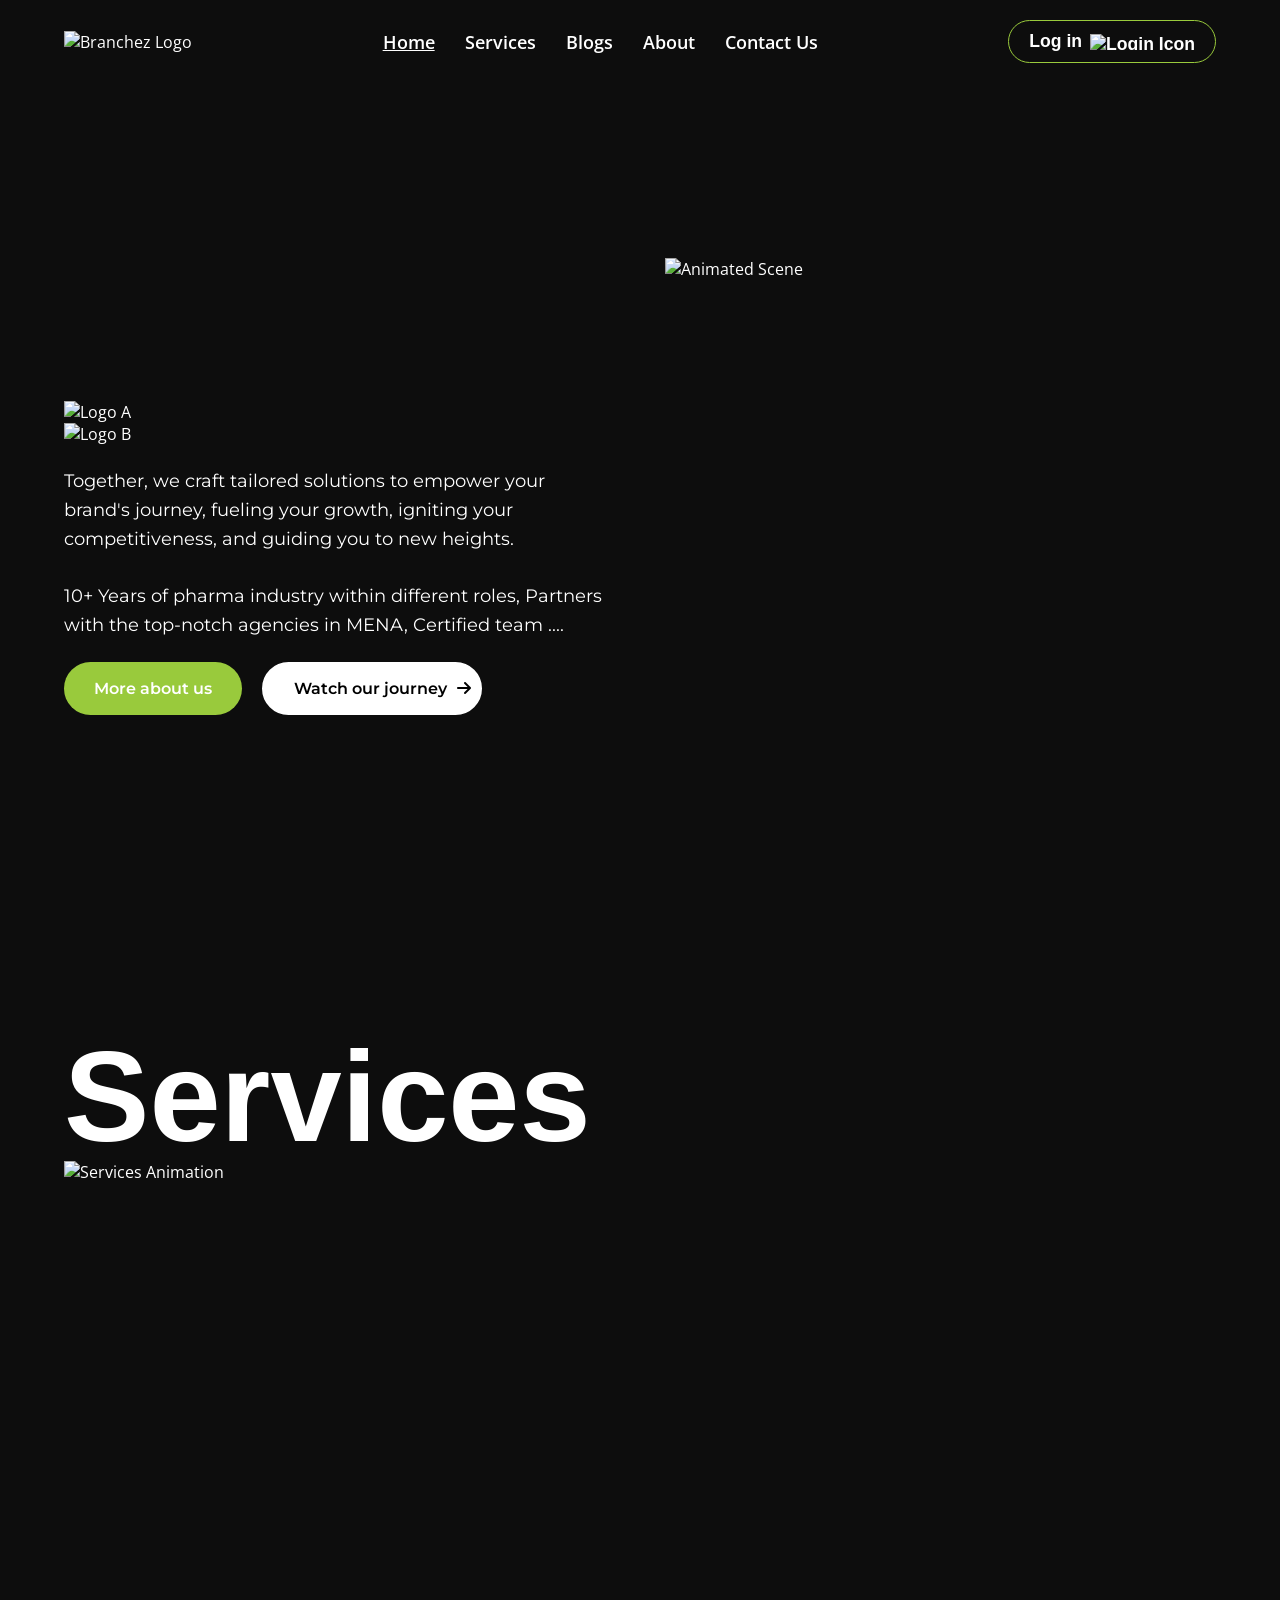
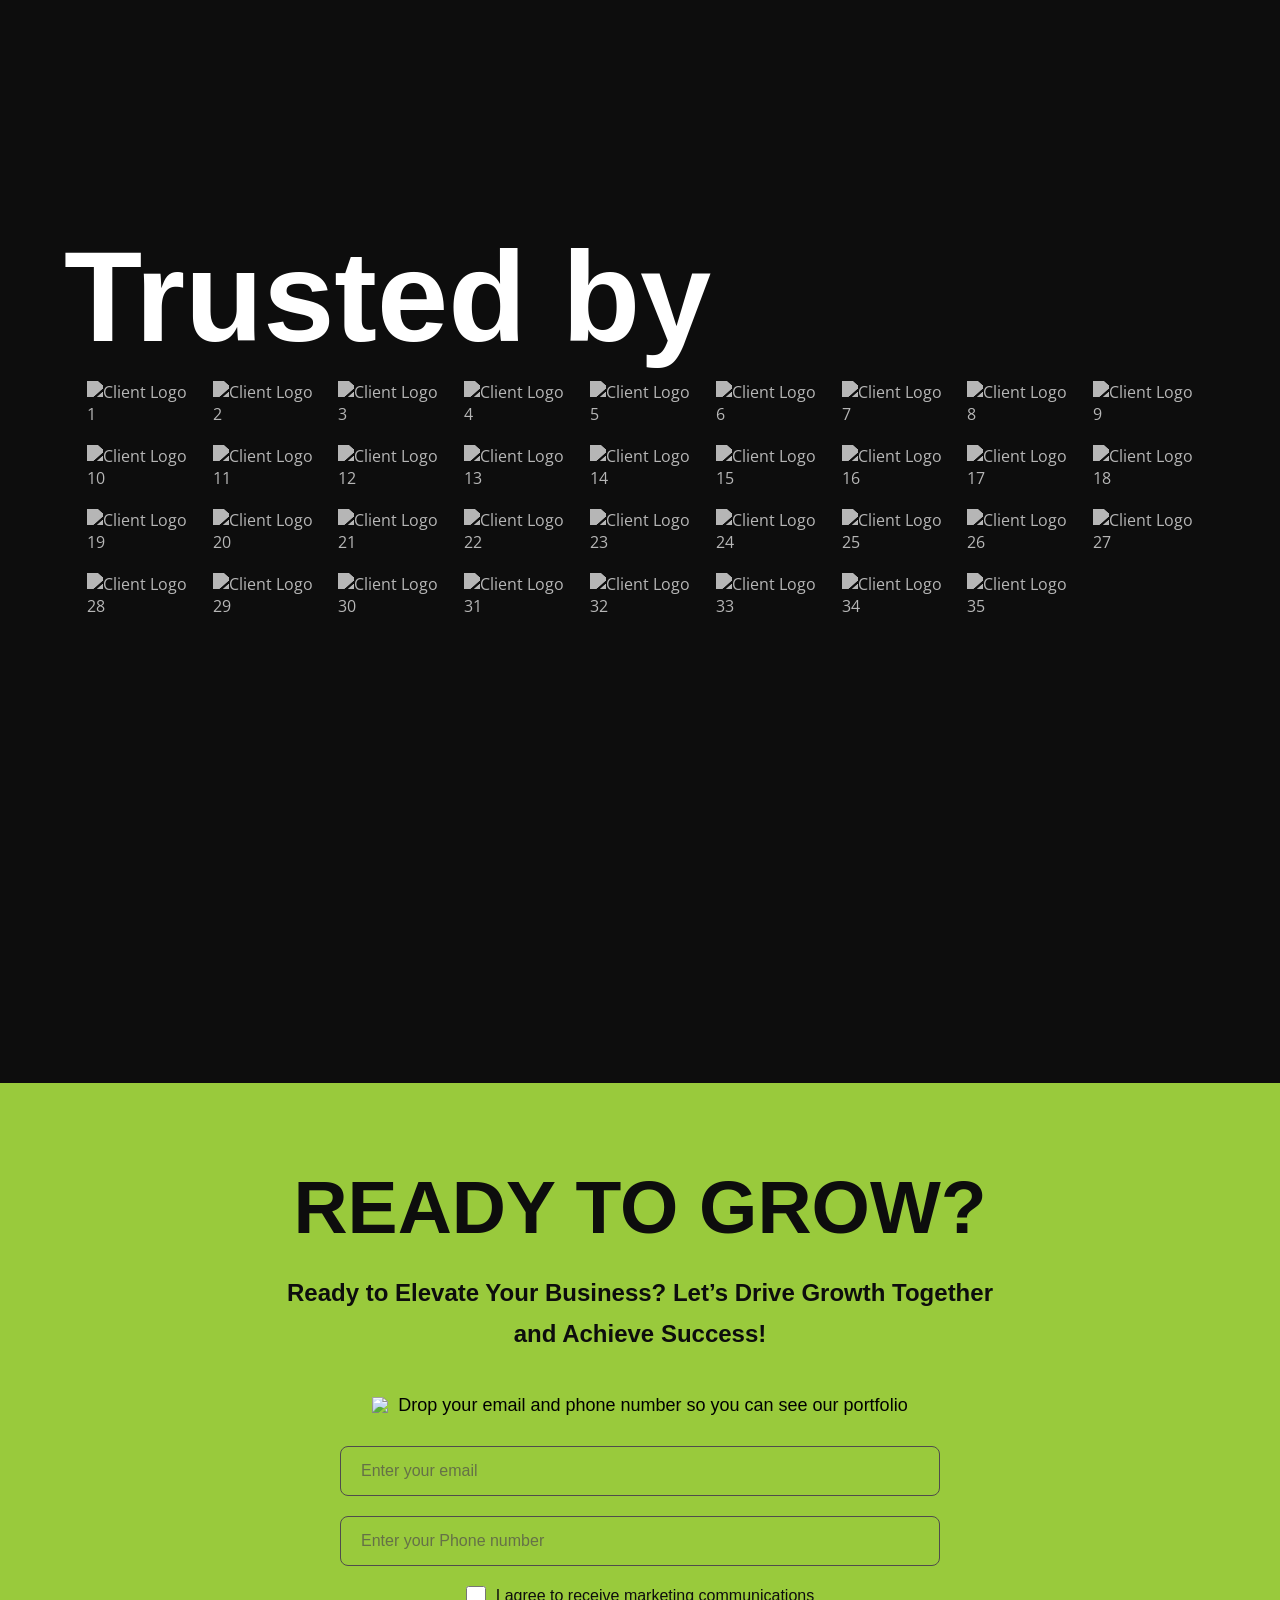
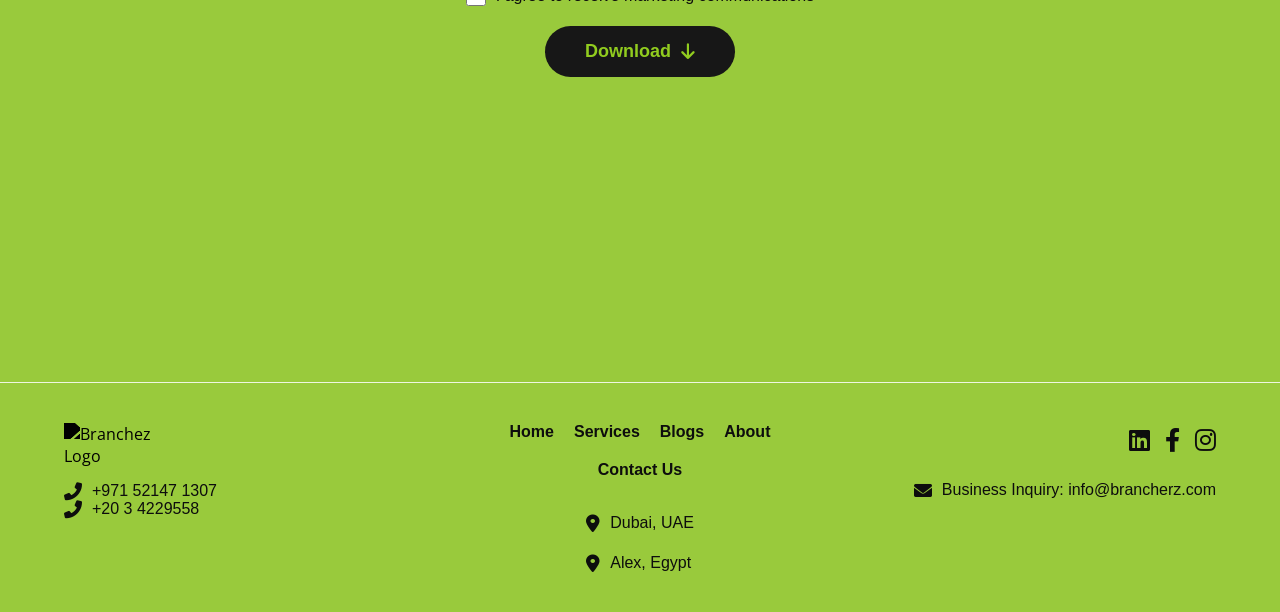
==== home.html @ c4da9792 "Add files via upload" ====
<!DOCTYPE html>
<html lang="en">
<head>
    <meta charset="UTF-8">
    <meta name="viewport" content="width=device-width, initial-scale=1.0">
    <title>Branchez Home</title>
    <link rel="stylesheet" href="style.css">
    <link href="https://fonts.googleapis.com/css2?family=Montserrat:wght@600&family=Open+Sans:wght@600&display=swap" rel="stylesheet">
    <link rel="stylesheet" href="https://cdnjs.cloudflare.com/ajax/libs/font-awesome/6.0.0-beta3/css/all.min.css">
</head>
<body>
    <div class="home-page-wrapper">
        <!-- Header Section -->
        <header class="header">
            <!-- Logo -->
            <div class="header-logo">
                <img src="LogoColoredwhite1.png" alt="Branchez Logo">
            </div>

            <!-- Mobile Login Icon -->
            <div class="mobile-login-icon" id="mobileLoginIcon">
                <img src="Frame.png" alt="mobileLoginIcon", style="border: 1px; border:1px solid #99CA3C; border-radius: 38px;">
            </div>

            <!-- Mobile Navigation Toggle -->
            <div class="mobile-nav-toggle" id="mobileNavToggle">
                <i class="fas fa-bars"></i>
            </div>

            <!-- Desktop Navigation and Login -->
            <nav class="navbar" id="myNavbar">
                <a href="home.html" class="nav-item active">Home</a>
                <a href="c:\Users\AL_YOUSSEF\Desktop\Hala 2\Services\services.html" class="nav-item">Services</a>
                <a href="c:\Users\AL_YOUSSEF\Desktop\Hala 2\Blogs\blogs.html" class="nav-item">Blogs</a>
                <a href="c:\Users\AL_YOUSSEF\Desktop\Hala 2\Team\about.html" class="nav-item">About</a>
                <a href="c:\Users\AL_YOUSSEF\Desktop\Hala 2\Team\contact.html" class="nav-item">Contact Us</a>
            </nav>

            <button class="login-button" id="loginButton">
                <span>Log in</span>
                <img src="Frame.png" alt="Login Icon" class="login-icon">
            </button>
        </header>

        <!-- Mobile Navigation Overlay -->
        <div class="mobile-nav-overlay" id="mobileNavOverlay">
            <div class="mobile-nav-header">
                <img src="Logo White 4.png" alt="Mobile Logo" class="mobile-nav-logo">
                <div class="closebtn" id="closeMobileNav">&times;</div>
            </div>
            <a href="home.html" class="mobile-nav-item active">Home</a>
            <a href="c:\Users\AL_YOUSSEF\Desktop\Hala 2\Services\services.html" class="mobile-nav-item">Services</a>
            <a href="c:\Users\AL_YOUSSEF\Desktop\Hala 2\Blogs\blogs.html" class="mobile-nav-item">Blogs</a>
            <a href="c:\Users\AL_YOUSSEF\Desktop\Hala 2\Team\about.html" class="mobile-nav-item">About</a>
            <a href="c:\Users\AL_YOUSSEF\Desktop\Hala 2\Team\contact.html" class="mobile-nav-item">Contact Us</a>
        </div>

        <!-- Main Content - 4 Divs -->
        <div class="content-section div-1" id="section1">
            <div class="left-div">
                 <!-- Two Logos -->
                 <div class="right-div-logos">
                    <img src="Asset 4@4x 1.png" alt="Logo A" class="right-div-logo">
                    <br>
                    <img src="Asset 9@4x 1.png" alt="Logo B" class="right-div-logo">
                </div>
               <br>
                <!-- Paragraph -->
                <p class="right-div-paragraph">
                    Together, we craft tailored solutions to empower your brand's journey, fueling
                    your growth, igniting your competitiveness, and guiding you to new heights.
                    <br><br>
                    10+ Years of pharma industry within different roles, Partners with the top-notch agencies in MENA,
                    Certified team ....
                </p>
<br>
                <!-- Two Buttons -->
                <div class="right-div-buttons">
                    <button class="btn-more-about-us" onclick="location.href='c:\\Users\\AL_YOUSSEF\\Desktop\\Hala 2\\Team\\about.html'">More about us</button>
                    <button class="btn-watch-journey" id="watchJourneyBtn">
                        <span>Watch our journey</span>
                        <i class="fas fa-arrow-right"></i>
                    </button>
                </div>
            </div>
            <div class="right-div">
               <!-- Animated photo changes on scroll -->
               <div id="animated-photo-container">
                <img id="animated-photo" src="Comp 100.gif" alt="Animated Scene">
            </div>
            </div>
        </div>

        <div class="content-section div-2" id="section2">
            <h1 class="section-title services-title">Services</h1>
            <!-- Container for new animated photos (1 to 14) -->
            <div class="services-scroll-animation-container">
                <img id="services-animated-photo" src="1.png" alt="Services Animation">
            </div>
        </div>

        <div class="content-section div-3" id="section3">
            <h1 class="section-title trusted-by-title">Trusted by</h1>
            <!-- Container for 35 logos -->
            <div class="logos-grid" id="trustedByLogos">
                <!-- Logos will be dynamically generated or hardcoded here -->
                <!-- For demonstration, I'll add all 35 placeholders. Replace with your actual logo paths. -->
                <img src="LOGO white.psd-1.png" alt="Client Logo 1">
                <img src="Group.png" alt="Client Logo 2">
                <img src="Group (1).png" alt="Client Logo 3">
                <img src="Group (2).png" alt="Client Logo 4">
                <img src="Group (3).png" alt="Client Logo 5">
                <img src="Group (4).png" alt="Client Logo 6">
                <img src="Group (5).png" alt="Client Logo 7">
                <img src="Group (6).png" alt="Client Logo 8">
                <img src="Group (7).png" alt="Client Logo 9">
                <img src="Group (8).png" alt="Client Logo 10">
                <img src="Group (9).png" alt="Client Logo 11">
                <img src="Group (10).png" alt="Client Logo 12">
                <img src="Group (11).png" alt="Client Logo 13">
                <img src="Group (12).png" alt="Client Logo 14">
                <img src="Group (13).png" alt="Client Logo 15">
                <img src="Group (14).png" alt="Client Logo 16">
                <img src="Group (15).png" alt="Client Logo 17">
                <img src="Group (16).png" alt="Client Logo 18">
                <img src="Vector.png" alt="Client Logo 19">
                <img src="Group (17).png" alt="Client Logo 20">
                <img src="Group (18).png" alt="Client Logo 21">
                <img src="Group (19).png" alt="Client Logo 22">
                <img src="Group (20).png" alt="Client Logo 23">
                <img src="Group (21).png" alt="Client Logo 24">
                <img src="Clip path group.png" alt="Client Logo 25">
                <img src="Group (22).png" alt="Client Logo 26">
                <img src="Group (23).png" alt="Client Logo 27">
                <img src="Vector (1).png" alt="Client Logo 28">
                <img src="Group (24).png" alt="Client Logo 29">
                <img src="Asset logos@4x 1.png" alt="Client Logo 30">
                <img src="Group (25).png" alt="Client Logo 31">
                <img src="Group (26).png" alt="Client Logo 32">
                <img src="Group (27).png" alt="Client Logo 33">
                <img src="Group (28).png" alt="Client Logo 34">
                <img src="Group (29).png" alt="Client Logo 35">
            </div>
        </div>

       <!-- Fourth Div: Ready to Grow Section -->
        <div class="content-section div-4" id="section4">
            <h1 class="section-title ready-to-grow-title">READY TO GROW?</h1>
            <p class="ready-to-grow-subtitle">Ready to Elevate Your Business? Let’s Drive Growth Together and Achieve Success!</p>

            <div class="email-phone-prompt">
                
                    <img src="Frame (1).png">
               
                <p class="prompt-text">Drop your email and phone number so you can see our portfolio</p>
            </div>

            <form id="portfolioForm" class="portfolio-form">
                <input type="email" id="emailInput" placeholder="Enter your email" class="form-input">
                <input type="tel" id="phoneInput" placeholder="Enter your Phone number" class="form-input">
                <div class="agreement-checkbox">
                    <input type="checkbox" id="agreeCheckbox">
                    <label for="agreeCheckbox">I agree to receive marketing communications</label>
                </div>

                <button type="button" id="downloadPortfolioBtn" class="download-button">
                    Download <i class="fas fa-arrow-down"></i>
                </button>
            </form>
        </div>

        <!-- Video Player Modal -->
        <div id="videoModal" class="video-modal">
            <div class="video-modal-content">
                <span class="close-video-btn" id="closeVideoBtn">&times;</span>
                <video id="journeyVideo" controls>
                    <!-- Source for Mobile (vertical video) - Placed first for prioritization on smaller screens -->
                    <source src="brancherz grow 2 vertical .mp4" type="video/mp4" media="(max-width: 768px)">
                    <!-- Source for Desktop/Laptop (horizontal video) -->
                    <source src="brancherz Grow (1).mp4" type="video/mp4" media="(min-width: 769px)">
                    Your browser does not support the video tag.
                </video>
            </div>
        </div>

            <!-- Footer Section -->
        <footer class="footer">
            <div class="footer-column footer-left">
                <img src="LogoColoredwhite1.png" alt="Branchez Logo" class="footer-logo">
                <div class="contact-info">
                    <p><i class="fas fa-phone-alt"></i> +971 52147 1307</p>
                    <p><i class="fas fa-phone-alt"></i> +20 3 4229558</p>
                </div>
            </div>

            <div class="footer-column footer-center">
                <nav class="footer-nav">
                    <a href="home.html">Home</a>
                    <a href="c:\Users\AL_YOUSSEF\Desktop\Hala 2\Services\services.html">Services</a>
                    <a href="c:\Users\AL_YOUSSEF\Desktop\Hala 2\Blogs\blogs.html">Blogs</a>
                    <a href="c:\Users\AL_YOUSSEF\Desktop\Hala 2\Team\about.html">About</a>
                    <a href="c:\Users\AL_YOUSSEF\Desktop\Hala 2\Team\contact.html">Contact Us</a>
                </nav>
                <div class="location-info">
                    <p><i class="fas fa-map-marker-alt"></i> Dubai, UAE</p>
                    <br>
                    <p><i class="fas fa-map-marker-alt"></i> Alex, Egypt</p>
                </div>
            </div>

            <div class="footer-column footer-right">
                <div class="social-media-icons">
                    <a href="https://www.linkedin.com/company/brancherz" aria-label="LinkedIn"><i class="fab fa-linkedin"></i></a>
                    <a href="https://www.facebook.com/brancherz?wtsid=rdr_0cvLTIiGeukK4GONN&from_intent_redirect=1" aria-label="Facebook"><i class="fab fa-facebook-f"></i></a>
                    <a href="#" aria-label="Instagram"><i class="fab fa-instagram"></i></a>
                </div>
                <div class="email-info">
                    <p><i class="fas fa-envelope"></i> Business Inquiry: info@brancherz.com</p>
                </div>
            </div>
        </footer>
    </div>

    <script src="script.js"></script>
</body>
</html>
---- style.css ----
/* ========== GENERAL STYLES ========== */
* {
    margin: 0;
    padding: 0;
    box-sizing: border-box;
}

body {
    font-family: 'Open Sans', sans-serif;
    overflow-x: hidden;
    color: #FFFFFF;
    background-color: #0D0D0D;
}

/* ========== LAYOUT PAGE STYLES ========== */
.layout-page {
    display: flex;
    justify-content: center;
    align-items: center;
    min-height: 100vh;
    text-align: center;
    cursor: pointer;
    flex-direction: column;
    background-color: black;
    /* Ensure no horizontal overflow */
    overflow: hidden;
}

.layout-container {
    display: flex;
    flex-direction: column;
    justify-content: center;
    align-items: center;
    width: 100%;
    height: 100vh; /* Take full viewport height */
    position: relative;
    overflow: hidden; /* Hide any overflow from the video */
}

.layout-animation-video {
    width: 100%; /* Make video fill its container width */
    height: 100%; /* Make video fill its container height */
    object-fit: contain; /* Ensures the entire video is visible, letterboxing if aspect ratios differ */
    display: none; /* Hidden by default, shown by JS */
    margin: auto; /* Center the video */
    /* Ensure video scales down on smaller screens */
    max-width: 100vw;
    max-height: 100vh;
}

/* No specific text in the HTML, but keeping this for potential future use */
.layout-container p {
    font-size: 1.2em;
    margin-top: 20px;
    color: #FFFFFF; /* Ensure text is visible on dark background */
}

/* Responsive adjustments for video - object-fit: contain handles most of it,
   but ensuring no fixed dimensions or overflows */
@media (max-width: 768px) {
    .layout-animation-video {
        /* On smaller screens, prioritize fitting within the viewport */
        width: 100%;
        height: 100%;
    }
}

@media (max-width: 480px) {
    .layout-animation-video {
        /* Further ensure fit on very small screens */
        width: 100%;
        height: 100%;
    }
}


/* ========== HOME PAGE STYLES ========== */
.home-page-wrapper {
    min-height: 100vh;
    display: flex;
    flex-direction: column;
}

/* Header Styles */
.header {
    display: flex;
    justify-content: space-between;
    align-items: center;
    padding: 20px 5%;
    background-color: transparent;
    position: relative;
    width: 100%;
    z-index: 1000;
    transition: background-color 0.3s;
}

.header.scrolled {
    background-color: rgba(13, 13, 13, 0.9);
}

.header-logo img {
    max-width: 150px;
    height: auto;
}

/* Navigation Styles */
.navbar {
    display: flex;
    gap: 30px;
    flex-grow: 1;
    justify-content: center;
}

.navbar .nav-item {
    color: #FFFFFF;
    text-decoration: none;
    font-size: 1.1em;
    font-weight: 600;
    transition: all 0.3s ease;
    padding: 5px 0;
}

.navbar .nav-item.active {
    text-decoration: underline;
}

.navbar .nav-item:hover:not(.active) {
    color: #99CA3C;
    text-decoration: underline;
}

.navbar .nav-item.active:hover {
    transform: scale(0.9);
}

/* Mobile Navigation Elements */
.mobile-nav-toggle, .mobile-login-icon {
    display: none;
    font-size: 24px;
    color: white;
    cursor: pointer;
}

/* Login Button */
.login-button {
    background-color: #0D0D0D;
    border: 1px solid #99CA3C;
    color: white;
    padding: 10px 20px;
    border-radius: 25px;
    display: flex;
    align-items: center;
    gap: 8px;
    cursor: pointer;
    transition: all 0.3s ease;
    font-size: 1.1em;
    font-weight: 600;
}

.login-button .login-icon {
    height: 16px;
    transition: opacity 0.3s ease;
}

.login-button:hover {
    background-color: white;
    color: #99CA3C;
}

.login-button:hover .login-icon {
    opacity: 0;
}

.login-button:hover::after {
    content: "→";
    font-size: 18px;
}

/* Mobile Navigation Overlay */
.mobile-nav-overlay {
    height: 100%;
    width: 0;
    position: fixed;
    z-index: 2000;
    top: 0;
    left: 0;
    background-color: rgba(13, 13, 13, 0.95);
    overflow-x: hidden;
    transition: 0.5s;
    display: flex;
    flex-direction: column;
    padding-top: 20px;
}

.mobile-nav-header {
    display: flex;
    justify-content: space-between;
    align-items: center;
    padding: 20px;
    width: 100%;
}

.mobile-nav-logo {
    max-width: 120px;
    height: auto;
}

.closebtn {
    color: white;
    font-size: 40px;
    cursor: pointer;
}

.mobile-nav-item{
    padding: 15px 20px;
    text-decoration: none;
    font-size: 18px;
    color: white;
    display: block;
    transition: 0.3s;
    
}

.mobile-nav-item:hover {
    color: #99CA3C;
}

/* Content Sections */
.content-section {
    min-height: 100vh;
    padding: 100px 5% 50px;
    display: flex;
    align-items: center;
    box-sizing: border-box;
}

.div-1, .div-2, .div-3 {
    background-color: #0D0D0D;
}

.div-4 {
    background-color: #99CA3C;
    color: #0D0D0D; /* Text color for the green section */
    flex-direction: column; /* Stack content vertically */
    justify-content: flex-start; /* Align content to the top */
    align-items: center; /* Center content horizontally */
    padding-top: 80px; /* Add padding from the top */
        /* Added for the line break */
    border-bottom: 1.5px solid #FFFFFFD6; /* Dark line at the bottom of div-4 */
    padding-bottom: 80px; /* Add padding to separate content from the line */
}

/* First Section Layout */
.div-1 {
    display: flex;
    gap: 50px;
}

.left-div, .right-div {
    flex: 1;
}

/* Animated Photo Container */
#animated-photo-container {
    width: 100%;
    height: 600px;
    overflow: hidden;
    position: relative;
}

#animated-photo {
    width: 100%;
    height: 100%;
    object-fit: contain;
    position: absolute;
    top: 0;
    left: 0;
}

.right-div {
    display: flex;
    flex-direction: column;
    align-items: flex-start; /* Align content to the left */
    gap: 20px;
}

.right-div-logo {
    max-width: 80%; /* Make logos responsive */
    height: auto;
}

.right-div-paragraph {
    font-family: 'Montserrat', sans-serif;
    font-size: 18px;
    line-height: 1.6;
    max-width: 600px;
}

.right-div-buttons {
    display: flex;
    gap: 20px;
}

/* Button Styles */
.btn-more-about-us {
    background-color: #99CA3C;
    color: white;
    border: none;
    padding: 15px 30px;
    border-radius: 30px;
    font-family: 'Montserrat', sans-serif;
    font-weight: 600;
    font-size: 16px;
    cursor: pointer;
    transition: all 0.3s ease;
}

.btn-more-about-us:hover {
    background-color: white;
    color: black;
}

.btn-watch-journey {
    background-color: white;
    color: black;
    border: 2px solid white;
    padding: 15px 30px;
    border-radius: 30px;
    font-family: 'Montserrat', sans-serif;
    font-weight: 600;
    font-size: 16px;
    cursor: pointer;
    display: flex;
    align-items: center;
    gap: 10px;
    transition: all 0.3s ease;
    width: 220px;
    position: relative;
    overflow: hidden;
    white-space: nowrap ;
}

.btn-watch-journey:hover {
    background-color: #0D0D0D;
    color: #99CA3C;
    border-color: white;
    width: 250px;
}

.btn-watch-journey i {
    transition: transform 0.3s ease;
}

.btn-watch-journey:hover i {
    transform: translateX(35px);
}


/* Second Section (Div-2) */
.div-2 {
    flex-direction: column; /* Stack h1 and animation vertically */
    justify-content: flex-start; /* Align content to the top */
    align-items: flex-start; /* Changed to flex-start for left alignment */
    padding-top: 50px; /* Add padding from the top */
}

.section-title {
    font-family: 'Changa', sans-serif;
    font-weight: 700;
    font-size: 10vw; /* Adjusted font size as per your latest provided code */
    line-height: 100%; /* leading-trim: NONE; effectively 100% line-height */
    letter-spacing: 0%;
    text-align: left; /* Changed to left alignment */
    color: #FFFFFF;
    margin-bottom: 0px; /* Space below the title */
}

.services-title {
   text-align: left;
}

.services-scroll-animation-container {
    width: 100%;
    height: 100vh;
    overflow: hidden;
    position: sticky;
    top: 0;
    display: flex;
    justify-content: center;
    align-items: center;
    background-color: transparent;
}

#services-animated-photo {
    width: 100%; /* Fixed width */
    height: 100%; /* Fixed height */
    object-fit: contain; /* Ensures images maintain aspect ratio */
    max-width: 100%; /* Prevents overflow */
    max-height: 100%; /* Prevents overflow */
    transition: opacity 0.3s ease;
    /* Add these to prevent any size fluctuations */
    min-width: 75%;
    min-height: 75%;
    display: block; /* Removes any inline spacing issues */
    margin: 0 auto; /* Centers the image */
}

/* Third Section (Div-3) */
.div-3 {
    flex-direction: column; /* Stack h1 and logos vertically */
    justify-content: flex-start; /* Align content to the top */
    align-items: flex-start;  /*Center horizontally */
    padding-top: 50px; /* Add padding from the top */
}

.trusted-by-title {
   text-align: left;
}

.logos-grid {
    display: grid;
    grid-template-columns: repeat(auto-fit, minmax(100px, 1fr)); /* Responsive grid columns */
    gap: 20px; /* Space between logos */
    padding: 20px;
    width: 100%;
    max-width: 1200px; /* Limit overall width of the grid */
    justify-items: center; /* Center logos within their grid cells */
    align-items: center;
}

.logos-grid img {
    max-width: 100px; /* Max size for each logo */
    height: auto;
    object-fit: contain;
    filter: grayscale(100%) brightness(200%); /* Example: make logos white/monochromatic */
    opacity: 0.7;
    transition: opacity 0.3s ease, filter 0.3s ease; /* Added filter to transition */
}


/* Video Modal */
.video-modal {
    display: none;
    position: fixed;
    z-index: 3000;
    left: 0;
    top: 0;
    width: 100%;
    height: 100%;
    background-color: rgba(0,0,0,0.9);
    justify-content: center;
    align-items: center;
}

.video-modal-content {
    position: relative;
    width: 80%;
    max-width: 800px;
}

.video-modal-content video {
    width: 100%;
    border-radius: 8px;
}

.close-video-btn {
    position: absolute;
    top: -40px;
    right: 0;
    color: white;
    font-size: 35px;
    cursor: pointer;
}

/* Fourth Section (Div-4) - New Styles */
.ready-to-grow-title {
    font-family: 'Changa', sans-serif;
    font-weight: 700;
    font-size: 75px;
    line-height: 118%;
    letter-spacing: 0%;
    text-align: center;
    color: #0D0D0D;
    margin-bottom: 20px; /* Space below title */
    max-width: 713px; /* As per layout */
    width: 100%; /* Responsive width */
}

.ready-to-grow-subtitle {
    font-family: 'Poppins', sans-serif;
    font-weight: 600;
    font-size: 24px;
    line-height: 173%;
    letter-spacing: 0%;
    text-align: center;
    color: #0D0D0D;
    margin-bottom: 40px; /* Space below subtitle */
    max-width: 713px; /* As per layout */
    width: 100%; /* Responsive width */
}

.email-phone-prompt {
    display: flex;
    align-items: center;
    justify-content: center; /* Center horizontally */
    gap: 10px;
    margin-bottom: 30px; /* Space below prompt */
    max-width: 589px; /* As per layout */
    width: 100%; /* Responsive width */
}

.email-phone-prompt .prompt-icon {
    font-size: 24px; /* Adjust icon size */
    color: #000000;
}

.email-phone-prompt .prompt-text {
    font-family: 'Poppins', sans-serif;
    font-weight: 300;
    font-size: 18px;
    line-height: 118%;
    letter-spacing: 0%;
    text-align: center;
    color: #000000;
    margin: 0; /* Reset default paragraph margin */
}

.portfolio-form {
    display: flex;
    flex-direction: column;
    gap: 20px;
    width: 100%;
    max-width: 600px; /* Limit form width */
    align-items: center; /* Center form elements */
    margin-bottom: 50px; /* Space below form */
}

.form-input {
    width: 100%;
    padding: 15px 20px;
    border: 1px solid #4F4C4C;
    border-radius: 8px;
    background-color: transparent; /* Same as div-4 background */
    color: #4F4C4C;
    font-family: 'Poppins', sans-serif;
    font-size: 16px;
    transition: background-color 0.3s ease, color 0.3s ease;
}

.form-input::placeholder {
    color: #4F4C4C;
    opacity: 0.7;
}

.form-input:focus {
    outline: none;
    border-color: #91CC1F; /* Highlight on focus */
}

.form-input:hover {
    background-color: #FFFFFF; /* Hover background */
    color: #91CC1F; /* Hover text color */
}

.form-input:hover::placeholder {
    color: #91CC1F; /* Hover placeholder color */
}

.agreement-checkbox {
    display: flex;
    align-items: center;
    gap: 10px;
    color: #0D0D0D; /* Checkbox text color */
    font-family: 'Poppins', sans-serif;
    font-weight: 300;
    font-size: 16px;
}

.agreement-checkbox input[type="checkbox"] {
    width: 20px;
    height: 20px;
    accent-color: #0D0D0D; /* Color of the checkbox checkmark */
    border: 1px solid #0D0D0D;
    cursor: pointer;
}

.download-button {
    background-color: #171717;
    color: #91CC1F;
    border: none;
    padding: 15px 40px;
    border-radius: 30px;
    font-family: 'Poppins', sans-serif;
    font-weight: 600;
    font-size: 18px;
    cursor: pointer;
    display: flex;
    align-items: center;
    gap: 10px;
    transition: background-color 0.3s ease, color 0.3s ease;
}

.download-button .fas.fa-arrow-down {
    color: #91CC1F; /* Icon color */
    transition: color 0.3s ease;
}

.download-button:hover {
    background-color: #FFFFFF; 
}


/* Footer Styles */
.footer {
    background-color: #99CA3C; /* Changed to green */
    color: #0D0D0D; /* Text color for footer */
    padding: 40px 5%; /* Responsive padding */
    display: flex;
    justify-content: space-between;
    flex-wrap: wrap; /* Allow columns to wrap on smaller screens */
    gap: 30px; /* Space between columns */
    align-items: flex-start; /* Align columns to the top */
}

.footer-column {
    flex: 1; /* Distribute space equally */
    min-width: 250px; /* Minimum width before wrapping */
    display: flex;
    flex-direction: column;
    gap: 15px;
}

.footer-left {
    align-items: flex-start; /* Left align content */
}

.footer-center {
    align-items: center; /* Center align content */
    text-align: center;
}

.footer-right {
    align-items: flex-end; /* Right align content */
    text-align: right;
}

.footer-logo {
    max-width: 120px;
    height: auto;
    filter: brightness(0) saturate(100%) invert(10%) sepia(0%) saturate(0%) hue-rotate(0deg) brightness(0%) contrast(100%); /* Make logo dark for green background */
}

.contact-info p,
.location-info p,
.email-info p {
    display: flex;
    align-items: center;
    gap: 10px;
    margin: 0; /* Remove default margin */
    font-family: 'Poppins', sans-serif;
    font-weight: 300;
    font-size: 16px;
}

.contact-info i,
.location-info i,
.email-info i {
    color: #0D0D0D; /* Icon color */
    font-size: 18px;
}

/*.footer-nav {
    display: flex;
    flex-direction: column;
    gap: 10px;
    margin-bottom: 20px; /* Space below nav in center column */

.footer-nav {
    display: flex; /* Changed to flex */
    flex-direction: row; /* Changed to row for horizontal layout */
    justify-content: center; /* Center items horizontally */
    flex-wrap: wrap; /* Allow items to wrap on smaller screens */
    gap: 20px; /* Space between nav items */
    margin-bottom: 20px; /* Space below nav in center column */
}

.footer-nav a {
    color: #0D0D0D;
    text-decoration: none;
    font-family: 'Poppins', sans-serif;
    font-weight: 600;
    font-size: 16px;
    transition: color 0.3s ease;
}

.footer-nav a:hover {
    color: #FFFFFF; /* White on hover */
}

.social-media-icons {
    display: flex;
    gap: 15px;
    font-size: 24px;
    margin-bottom: 10px;
}

.social-media-icons a {
    color: #0D0D0D;
    transition: color 0.3s ease;
}

.social-media-icons a:hover {
    color: #FFFFFF; /* White on hover */
}

/* ========== RESPONSIVE STYLES ========== */
@media screen and (max-width: 1024px) {
    .div-1 {
        flex-direction: column;
        gap: 30px;
    }
    
    .left-div, .right-div {
        width: 100%;
    }
    
    #animated-photo-container {
        height: 400px;
    }
     /* Footer responsive adjustments */
    .footer {
        flex-direction: column; /* Stack footer columns vertically */
        align-items: center; /* Center columns */
        text-align: center;
    }

    .footer-column {
        min-width: 100%; /* Full width for stacked columns */
        align-items: center; /* Center content within columns */
        text-align: center;
    }

    .footer-left .contact-info p,
    .footer-right .email-info p {
        justify-content: center; /* Center phone/email lines */
    }

    .social-media-icons {
        justify-content: center; /* Center social icons */
    }
}

@media screen and (max-width: 768px) {
    .navbar {
        display: none;
    }
    
    .login-button {
        display: none;
    }
    
    .mobile-nav-toggle, .mobile-login-icon {
        display: block;
    }
    
    .header {
        padding: 15px;
    }
    
    .right-div-buttons {
        flex-direction: column;
    }
    
    .btn-more-about-us, .btn-watch-journey {
        width: 100%;
        max-width: 300px;
    }
    
    .btn-watch-journey:hover {
       width: 100%;
    }
     /* Div-4 responsive adjustments */
    .ready-to-grow-title {
        font-size: 50px;
    }
    .ready-to-grow-subtitle {
        font-size: 18px;
    }
    .email-phone-prompt .prompt-text {
        font-size: 16px;
    }
    .form-input {
        font-size: 14px;
    }
    .agreement-checkbox {
        font-size: 14px;
    }
    .download-button {
        font-size: 16px;
        padding: 12px 30px;
    }

    /* Footer responsive adjustments */
    .footer-logo {
        max-width: 100px;
    }
    .contact-info p,
    .location-info p,
    .email-info p,
    .footer-nav a {
        font-size: 14px;
    }
    .social-media-icons {
        font-size: 20px;
    }
}

@media screen and (max-width: 480px) {
    .header-logo img {
        max-width: 120px;
    }
    
    .right-div-paragraph {
        font-size: 16px;
    }
    
    .right-div-logo {
        max-width: 150px;
    }
    
    .content-section {
        padding: 80px 20px 40px;
    }

    .layout-container p {
        font-size: 0.9em;
    }
     /* Div-4 responsive adjustments */
    .ready-to-grow-title {
        font-size: 40px;
    }
    .ready-to-grow-subtitle {
        font-size: 16px;
    }
    .email-phone-prompt .prompt-text {
        font-size: 14px;
    }
}
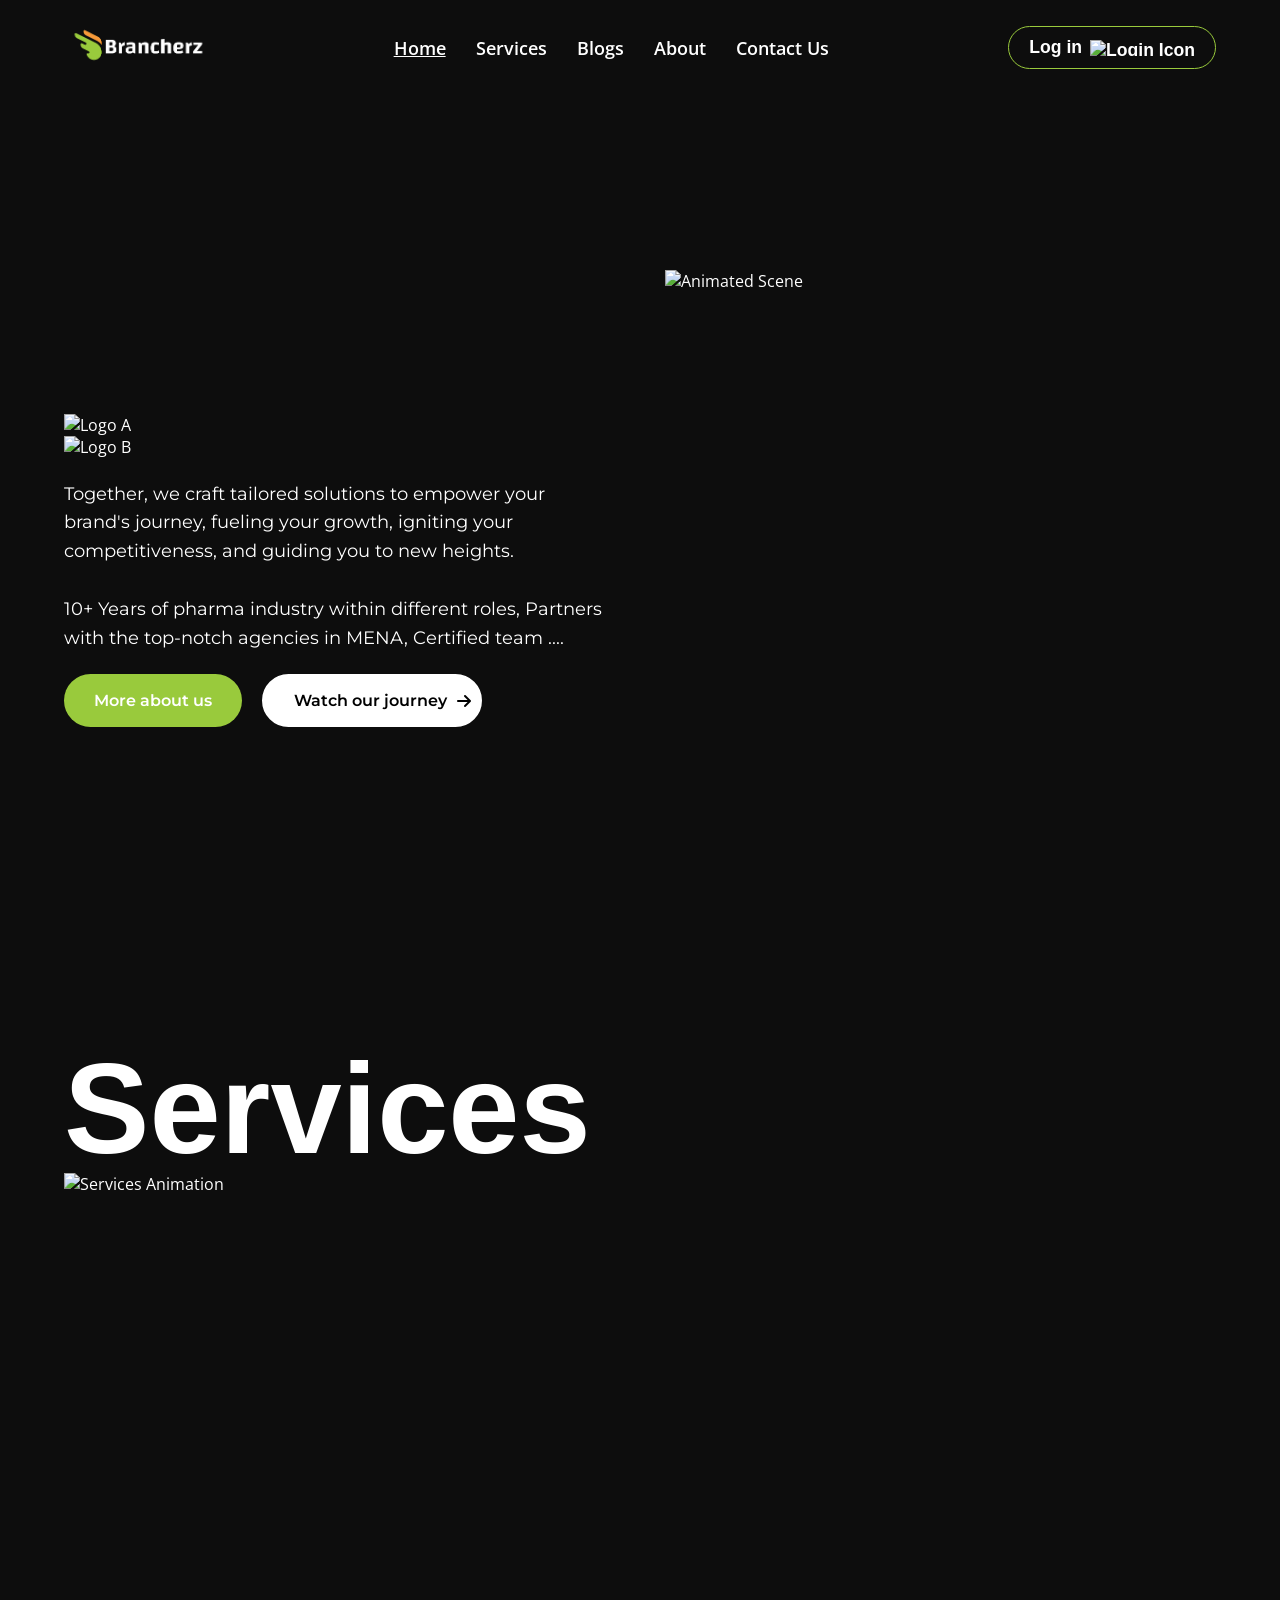
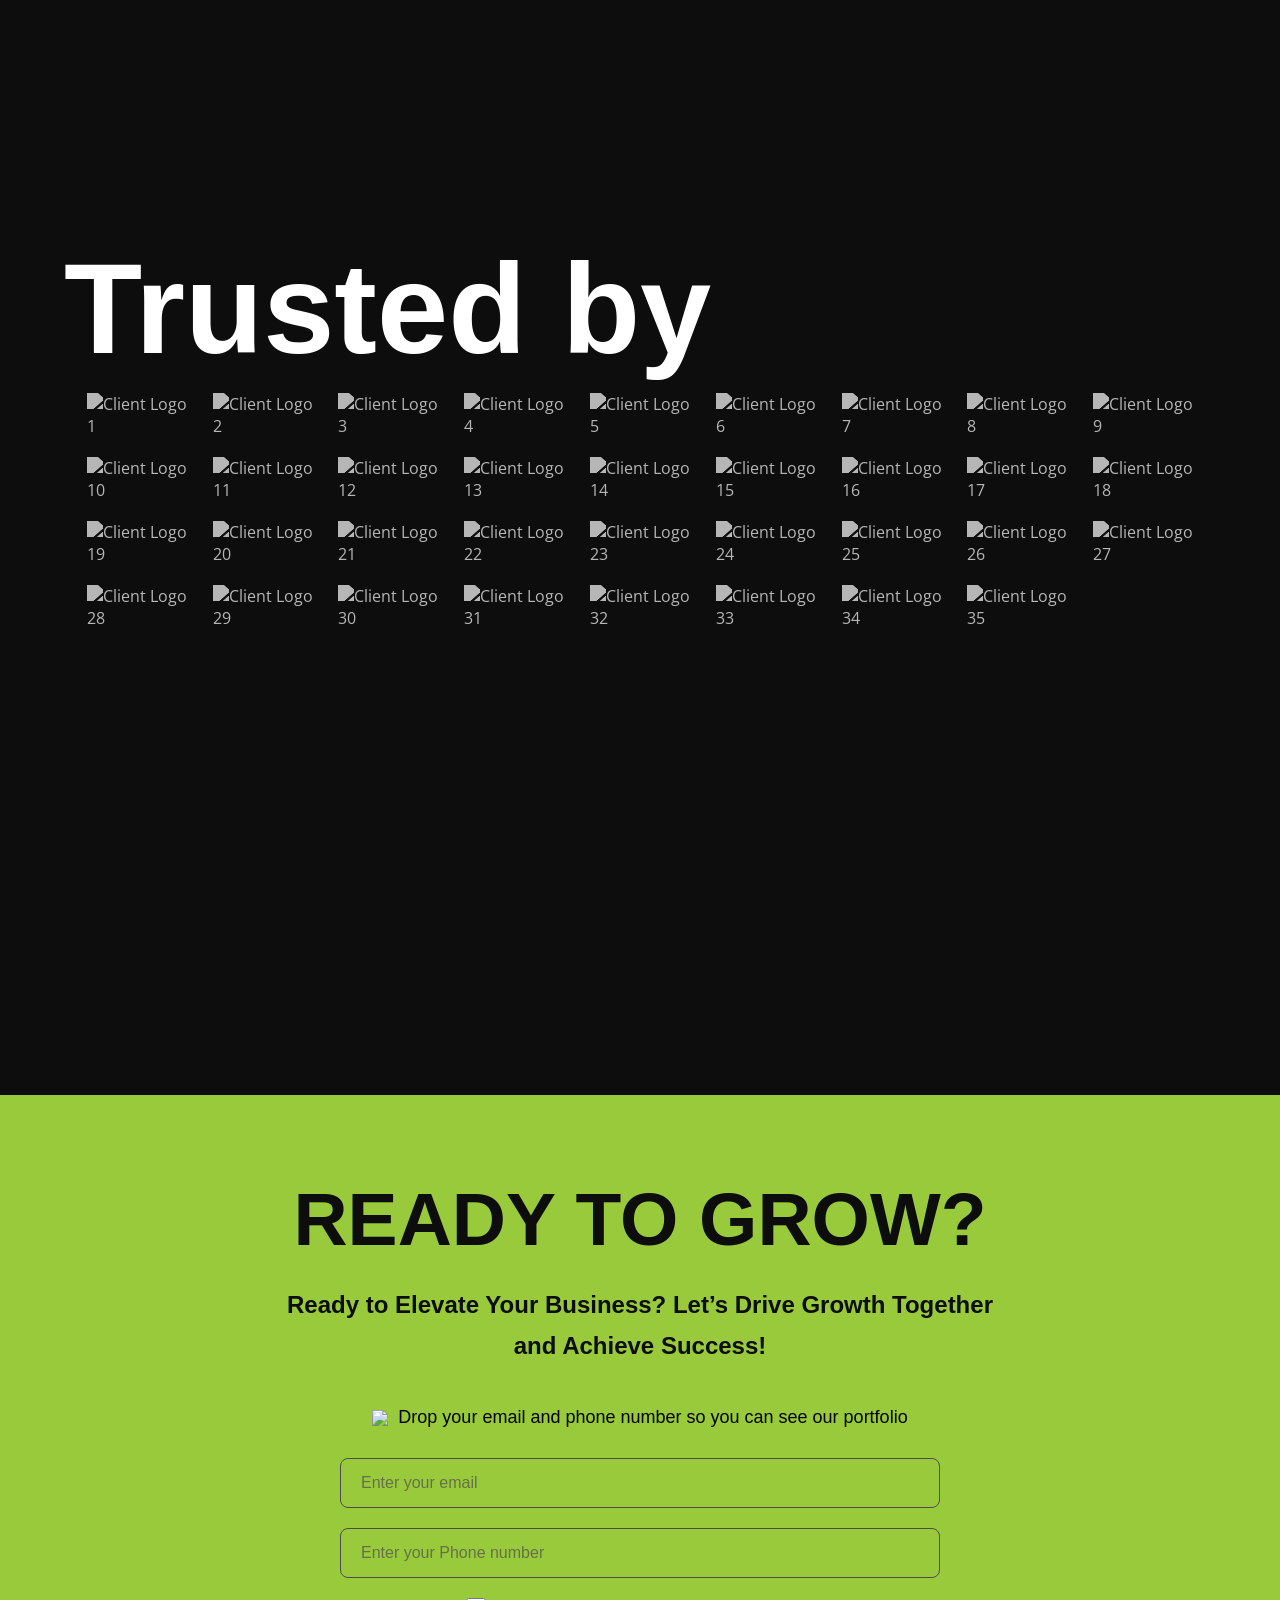
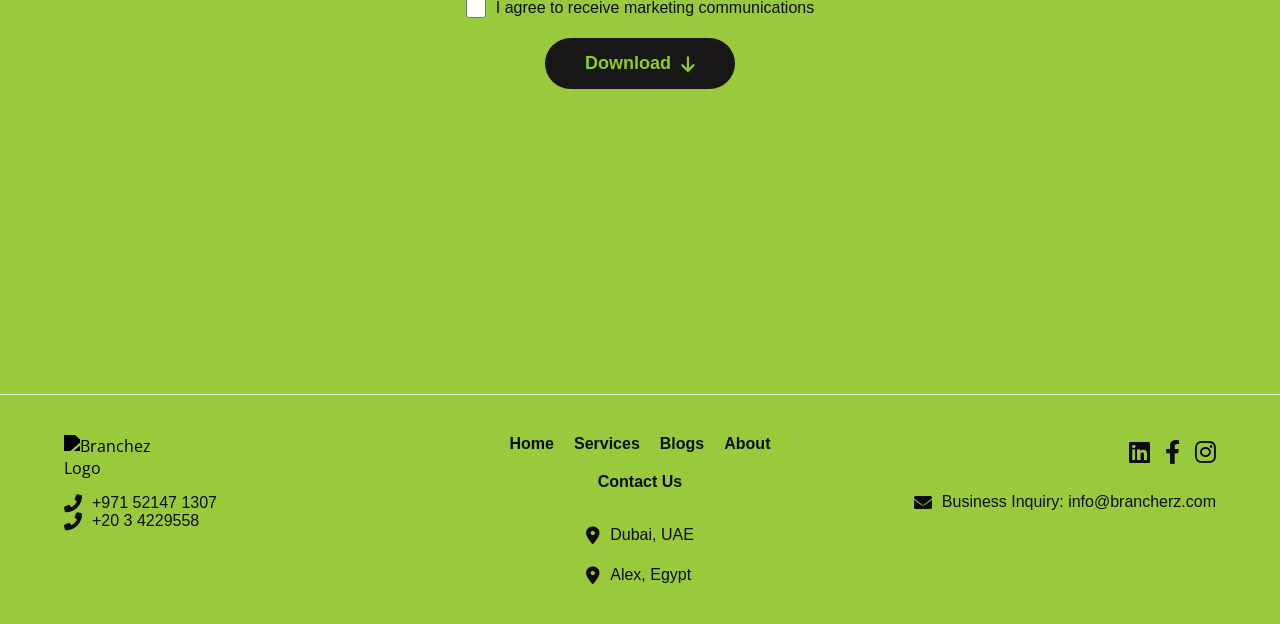
==== commit e6f71c3d: "Update home.html" ====
--- a/home.html
+++ b/home.html
@@ -14,7 +14,7 @@
         <header class="header">
             <!-- Logo -->
             <div class="header-logo">
-                <img src="LogoColoredwhite1.png" alt="Branchez Logo">
+                <img src="assets/LogoColoredwhite1.png" alt="Branchez Logo">
             </div>
 
             <!-- Mobile Login Icon -->
@@ -223,4 +223,4 @@
 
     <script src="script.js"></script>
 </body>
-</html>+</html>
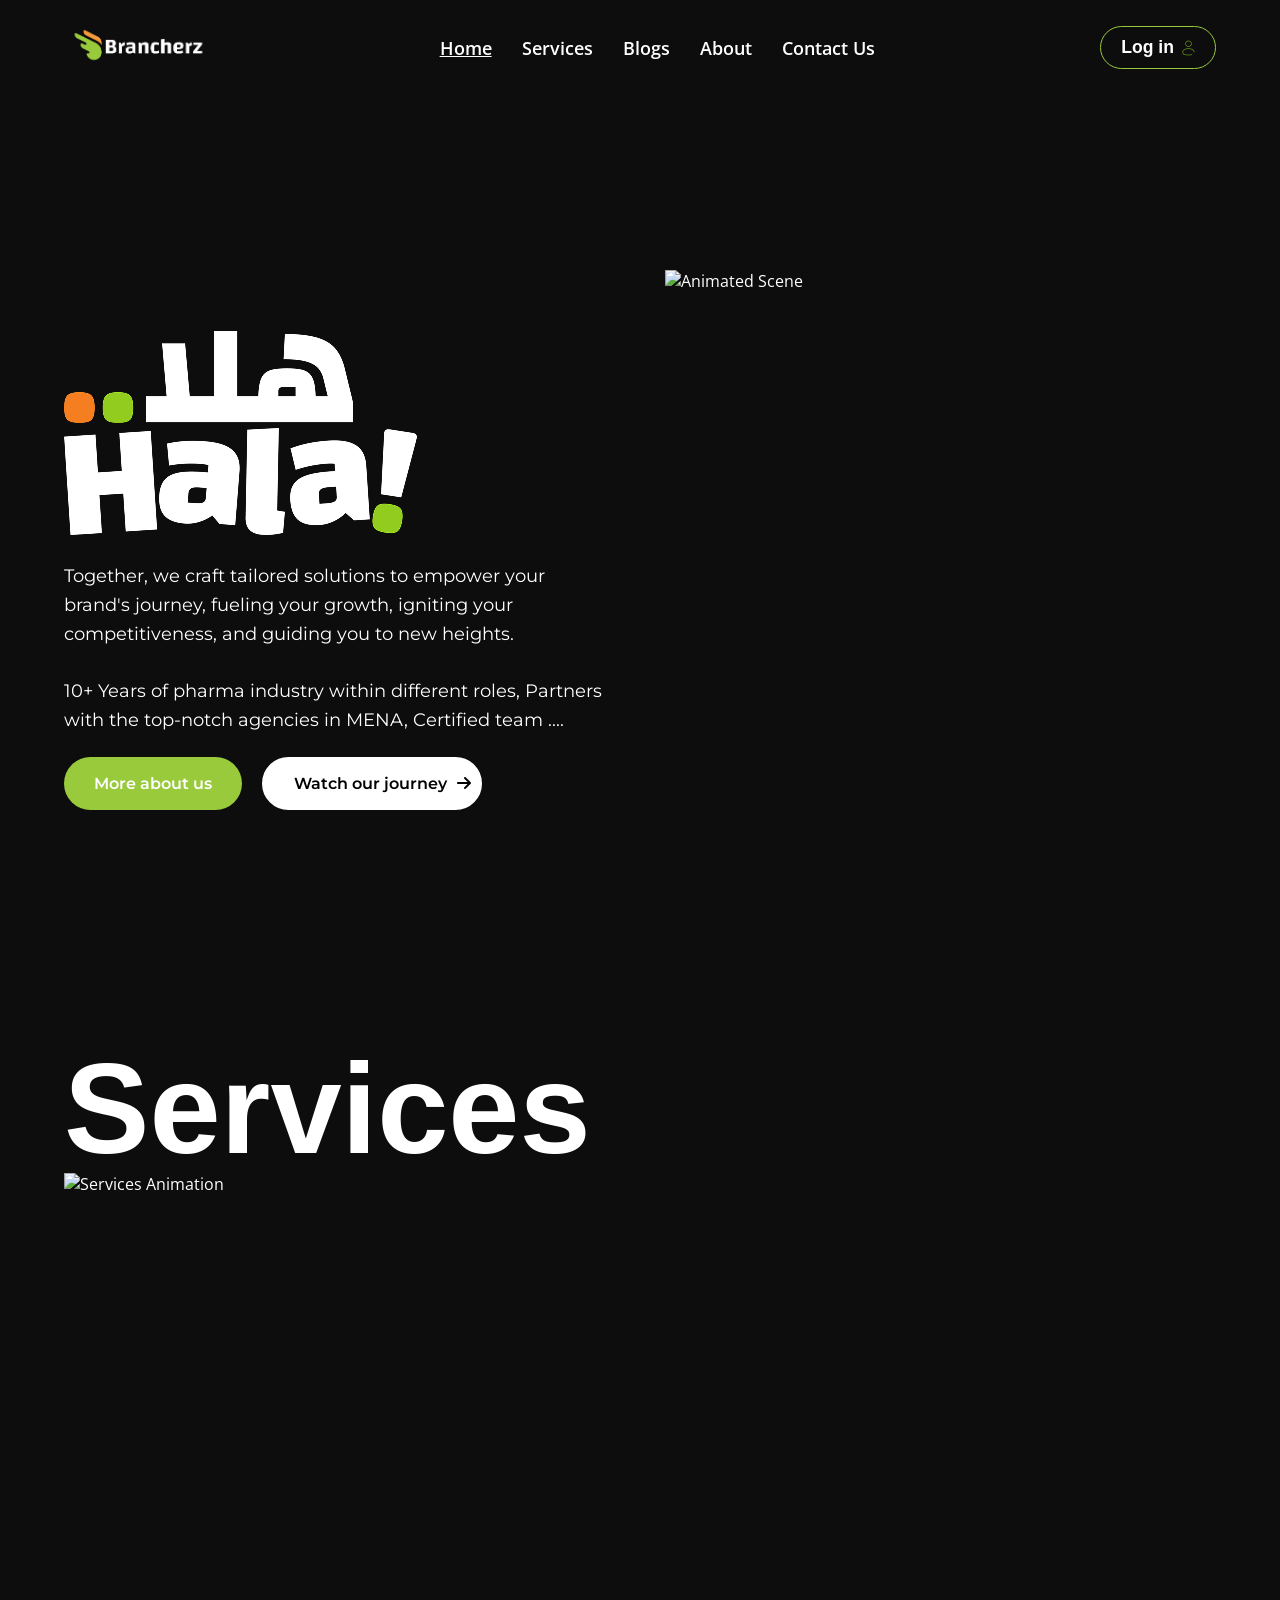
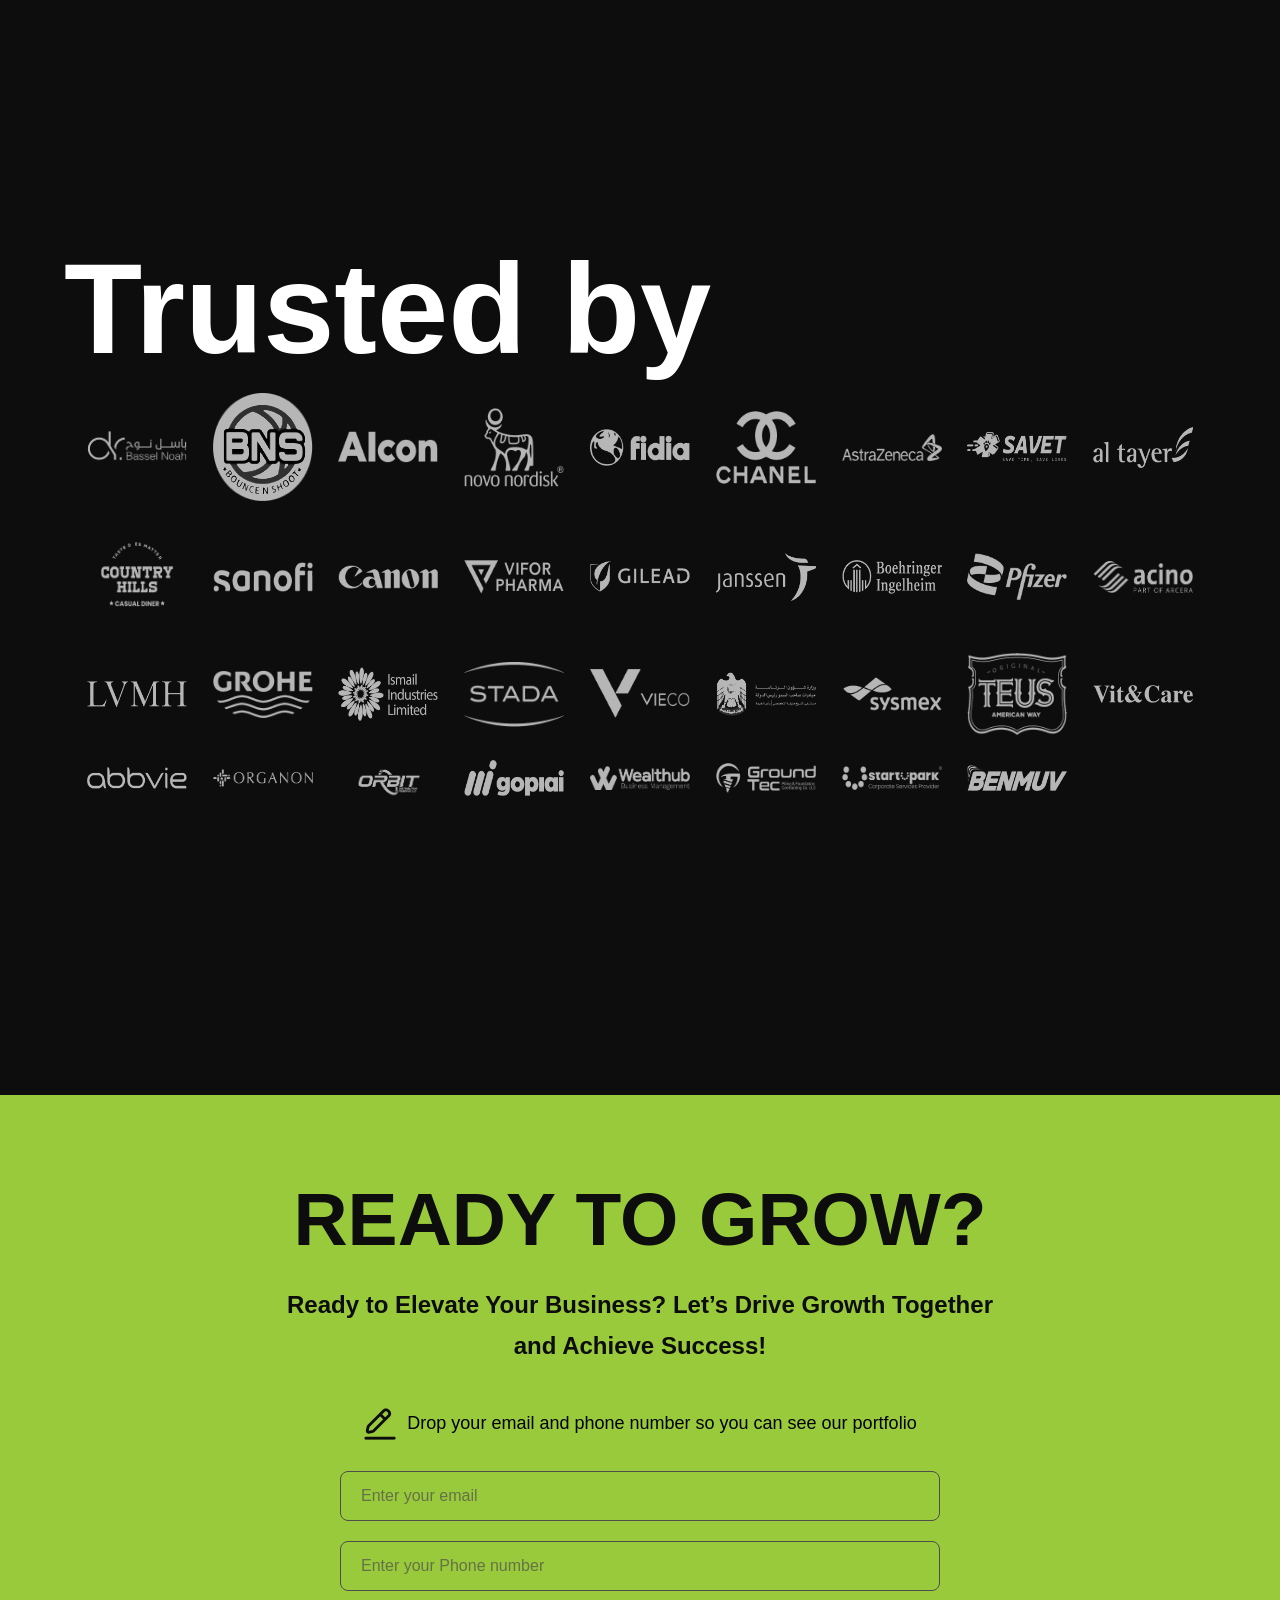
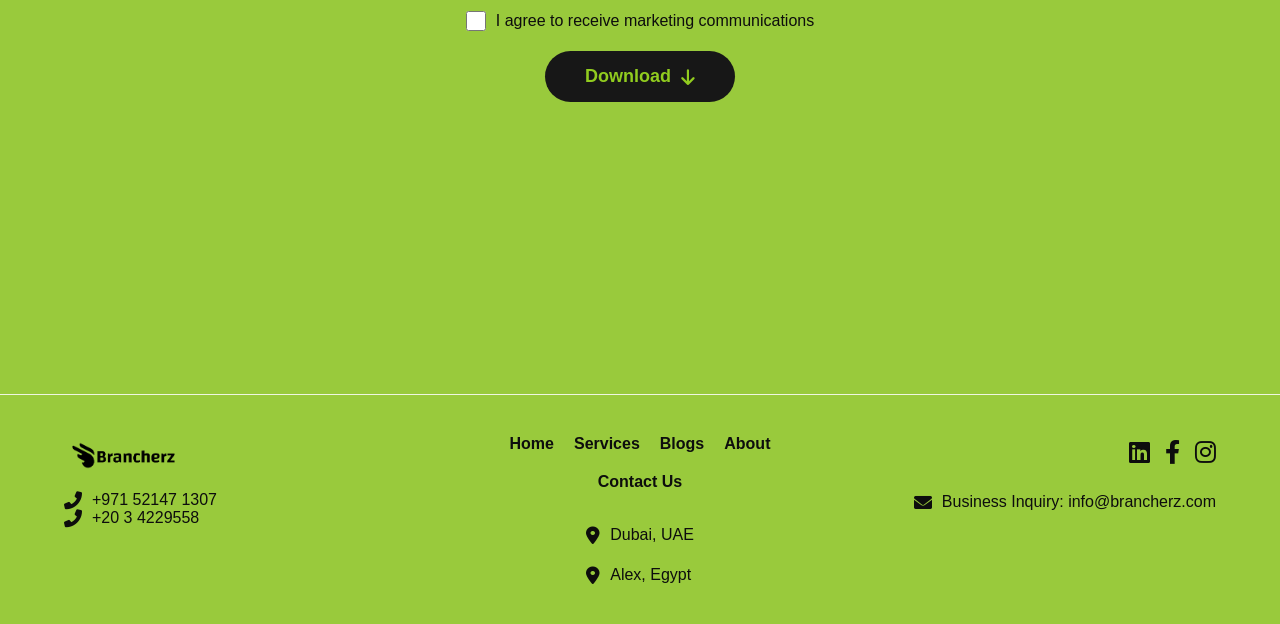
==== commit 295ed36d: "Update home.html" ====
--- a/home.html
+++ b/home.html
@@ -19,7 +19,7 @@
 
             <!-- Mobile Login Icon -->
             <div class="mobile-login-icon" id="mobileLoginIcon">
-                <img src="Frame.png" alt="mobileLoginIcon", style="border: 1px; border:1px solid #99CA3C; border-radius: 38px;">
+                <img src="assets/Frame.png" alt="mobileLoginIcon", style="border: 1px; border:1px solid #99CA3C; border-radius: 38px;">
             </div>
 
             <!-- Mobile Navigation Toggle -->
@@ -30,15 +30,15 @@
             <!-- Desktop Navigation and Login -->
             <nav class="navbar" id="myNavbar">
                 <a href="home.html" class="nav-item active">Home</a>
-                <a href="c:\Users\AL_YOUSSEF\Desktop\Hala 2\Services\services.html" class="nav-item">Services</a>
-                <a href="c:\Users\AL_YOUSSEF\Desktop\Hala 2\Blogs\blogs.html" class="nav-item">Blogs</a>
-                <a href="c:\Users\AL_YOUSSEF\Desktop\Hala 2\Team\about.html" class="nav-item">About</a>
-                <a href="c:\Users\AL_YOUSSEF\Desktop\Hala 2\Team\contact.html" class="nav-item">Contact Us</a>
+                <a href="services/services.html" class="nav-item">Services</a>
+                <a href="blogs/blogs.html" class="nav-item">Blogs</a>
+                <a href="team/about.html" class="nav-item">About</a>
+                <a href="team/contact.html" class="nav-item">Contact Us</a>
             </nav>
 
             <button class="login-button" id="loginButton">
                 <span>Log in</span>
-                <img src="Frame.png" alt="Login Icon" class="login-icon">
+                <img src="assets/Frame.png" alt="Login Icon" class="login-icon">
             </button>
         </header>
 
@@ -49,10 +49,10 @@
                 <div class="closebtn" id="closeMobileNav">&times;</div>
             </div>
             <a href="home.html" class="mobile-nav-item active">Home</a>
-            <a href="c:\Users\AL_YOUSSEF\Desktop\Hala 2\Services\services.html" class="mobile-nav-item">Services</a>
-            <a href="c:\Users\AL_YOUSSEF\Desktop\Hala 2\Blogs\blogs.html" class="mobile-nav-item">Blogs</a>
-            <a href="c:\Users\AL_YOUSSEF\Desktop\Hala 2\Team\about.html" class="mobile-nav-item">About</a>
-            <a href="c:\Users\AL_YOUSSEF\Desktop\Hala 2\Team\contact.html" class="mobile-nav-item">Contact Us</a>
+            <a href="services/services.html" class="mobile-nav-item">Services</a>
+            <a href="blogs/blogs.html" class="mobile-nav-item">Blogs</a>
+            <a href="team/about.html" class="mobile-nav-item">About</a>
+            <a href="team/contact.html" class="mobile-nav-item">Contact Us</a>
         </div>
 
         <!-- Main Content - 4 Divs -->
@@ -60,9 +60,9 @@
             <div class="left-div">
                  <!-- Two Logos -->
                  <div class="right-div-logos">
-                    <img src="Asset 4@4x 1.png" alt="Logo A" class="right-div-logo">
+                    <img src="assets/Asset 4@4x 1.png" alt="Logo A" class="right-div-logo">
                     <br>
-                    <img src="Asset 9@4x 1.png" alt="Logo B" class="right-div-logo">
+                    <img src="assets/Asset 9@4x 1.png" alt="Logo B" class="right-div-logo">
                 </div>
                <br>
                 <!-- Paragraph -->
@@ -76,7 +76,7 @@
 <br>
                 <!-- Two Buttons -->
                 <div class="right-div-buttons">
-                    <button class="btn-more-about-us" onclick="location.href='c:\\Users\\AL_YOUSSEF\\Desktop\\Hala 2\\Team\\about.html'">More about us</button>
+                    <button class="btn-more-about-us" onclick="location.href='team/about.html'">More about us</button>
                     <button class="btn-watch-journey" id="watchJourneyBtn">
                         <span>Watch our journey</span>
                         <i class="fas fa-arrow-right"></i>
@@ -86,7 +86,7 @@
             <div class="right-div">
                <!-- Animated photo changes on scroll -->
                <div id="animated-photo-container">
-                <img id="animated-photo" src="Comp 100.gif" alt="Animated Scene">
+                <img id="animated-photo" src="assets/Comp 100.gif" alt="Animated Scene">
             </div>
             </div>
         </div>
@@ -95,7 +95,7 @@
             <h1 class="section-title services-title">Services</h1>
             <!-- Container for new animated photos (1 to 14) -->
             <div class="services-scroll-animation-container">
-                <img id="services-animated-photo" src="1.png" alt="Services Animation">
+                <img id="services-animated-photo" src="assets/1.png" alt="Services Animation">
             </div>
         </div>
 
@@ -105,41 +105,41 @@
             <div class="logos-grid" id="trustedByLogos">
                 <!-- Logos will be dynamically generated or hardcoded here -->
                 <!-- For demonstration, I'll add all 35 placeholders. Replace with your actual logo paths. -->
-                <img src="LOGO white.psd-1.png" alt="Client Logo 1">
-                <img src="Group.png" alt="Client Logo 2">
-                <img src="Group (1).png" alt="Client Logo 3">
-                <img src="Group (2).png" alt="Client Logo 4">
-                <img src="Group (3).png" alt="Client Logo 5">
-                <img src="Group (4).png" alt="Client Logo 6">
-                <img src="Group (5).png" alt="Client Logo 7">
-                <img src="Group (6).png" alt="Client Logo 8">
-                <img src="Group (7).png" alt="Client Logo 9">
-                <img src="Group (8).png" alt="Client Logo 10">
-                <img src="Group (9).png" alt="Client Logo 11">
-                <img src="Group (10).png" alt="Client Logo 12">
-                <img src="Group (11).png" alt="Client Logo 13">
-                <img src="Group (12).png" alt="Client Logo 14">
-                <img src="Group (13).png" alt="Client Logo 15">
-                <img src="Group (14).png" alt="Client Logo 16">
-                <img src="Group (15).png" alt="Client Logo 17">
-                <img src="Group (16).png" alt="Client Logo 18">
-                <img src="Vector.png" alt="Client Logo 19">
-                <img src="Group (17).png" alt="Client Logo 20">
-                <img src="Group (18).png" alt="Client Logo 21">
-                <img src="Group (19).png" alt="Client Logo 22">
-                <img src="Group (20).png" alt="Client Logo 23">
-                <img src="Group (21).png" alt="Client Logo 24">
-                <img src="Clip path group.png" alt="Client Logo 25">
-                <img src="Group (22).png" alt="Client Logo 26">
-                <img src="Group (23).png" alt="Client Logo 27">
-                <img src="Vector (1).png" alt="Client Logo 28">
-                <img src="Group (24).png" alt="Client Logo 29">
-                <img src="Asset logos@4x 1.png" alt="Client Logo 30">
-                <img src="Group (25).png" alt="Client Logo 31">
-                <img src="Group (26).png" alt="Client Logo 32">
-                <img src="Group (27).png" alt="Client Logo 33">
-                <img src="Group (28).png" alt="Client Logo 34">
-                <img src="Group (29).png" alt="Client Logo 35">
+                <img src="assets/LOGO white.psd-1.png" alt="Client Logo 1">
+                <img src="assets/Group.png" alt="Client Logo 2">
+                <img src="assets/Group (1).png" alt="Client Logo 3">
+                <img src="assets/Group (2).png" alt="Client Logo 4">
+                <img src="assets/Group (3).png" alt="Client Logo 5">
+                <img src="assets/Group (4).png" alt="Client Logo 6">
+                <img src="assets/Group (5).png" alt="Client Logo 7">
+                <img src="assets/Group (6).png" alt="Client Logo 8">
+                <img src="assets/Group (7).png" alt="Client Logo 9">
+                <img src="assets/Group (8).png" alt="Client Logo 10">
+                <img src="assets/Group (9).png" alt="Client Logo 11">
+                <img src="assets/Group (10).png" alt="Client Logo 12">
+                <img src="assets/Group (11).png" alt="Client Logo 13">
+                <img src="assets/Group (12).png" alt="Client Logo 14">
+                <img src="assets/Group (13).png" alt="Client Logo 15">
+                <img src="assets/Group (14).png" alt="Client Logo 16">
+                <img src="assets/Group (15).png" alt="Client Logo 17">
+                <img src="assets/Group (16).png" alt="Client Logo 18">
+                <img src="assets/Vector.png" alt="Client Logo 19">
+                <img src="assets/Group (17).png" alt="Client Logo 20">
+                <img src="assets/Group (18).png" alt="Client Logo 21">
+                <img src="assets/Group (19).png" alt="Client Logo 22">
+                <img src="assets/Group (20).png" alt="Client Logo 23">
+                <img src="assets/Group (21).png" alt="Client Logo 24">
+                <img src="assets/Clip path group.png" alt="Client Logo 25">
+                <img src="assets/Group (22).png" alt="Client Logo 26">
+                <img src="assets/Group (23).png" alt="Client Logo 27">
+                <img src="assets/Vector (1).png" alt="Client Logo 28">
+                <img src="assets/Group (24).png" alt="Client Logo 29">
+                <img src="assets/Asset logos@4x 1.png" alt="Client Logo 30">
+                <img src="assets/Group (25).png" alt="Client Logo 31">
+                <img src="assets/Group (26).png" alt="Client Logo 32">
+                <img src="assets/Group (27).png" alt="Client Logo 33">
+                <img src="assets/Group (28).png" alt="Client Logo 34">
+                <img src="assets/Group (29).png" alt="Client Logo 35">
             </div>
         </div>
 
@@ -150,7 +150,7 @@
 
             <div class="email-phone-prompt">
                 
-                    <img src="Frame (1).png">
+                    <img src="assets/Frame (1).png">
                
                 <p class="prompt-text">Drop your email and phone number so you can see our portfolio</p>
             </div>
@@ -175,9 +175,9 @@
                 <span class="close-video-btn" id="closeVideoBtn">&times;</span>
                 <video id="journeyVideo" controls>
                     <!-- Source for Mobile (vertical video) - Placed first for prioritization on smaller screens -->
-                    <source src="brancherz grow 2 vertical .mp4" type="video/mp4" media="(max-width: 768px)">
+                    <source src="assets/brancherz grow 2 vertical .mp4" type="video/mp4" media="(max-width: 768px)">
                     <!-- Source for Desktop/Laptop (horizontal video) -->
-                    <source src="brancherz Grow (1).mp4" type="video/mp4" media="(min-width: 769px)">
+                    <source src="assets/brancherz Grow (1).mp4" type="video/mp4" media="(min-width: 769px)">
                     Your browser does not support the video tag.
                 </video>
             </div>
@@ -186,7 +186,7 @@
             <!-- Footer Section -->
         <footer class="footer">
             <div class="footer-column footer-left">
-                <img src="LogoColoredwhite1.png" alt="Branchez Logo" class="footer-logo">
+                <img src="assets/LogoColoredwhite1.png" alt="Branchez Logo" class="footer-logo">
                 <div class="contact-info">
                     <p><i class="fas fa-phone-alt"></i> +971 52147 1307</p>
                     <p><i class="fas fa-phone-alt"></i> +20 3 4229558</p>
@@ -196,10 +196,10 @@
             <div class="footer-column footer-center">
                 <nav class="footer-nav">
                     <a href="home.html">Home</a>
-                    <a href="c:\Users\AL_YOUSSEF\Desktop\Hala 2\Services\services.html">Services</a>
-                    <a href="c:\Users\AL_YOUSSEF\Desktop\Hala 2\Blogs\blogs.html">Blogs</a>
-                    <a href="c:\Users\AL_YOUSSEF\Desktop\Hala 2\Team\about.html">About</a>
-                    <a href="c:\Users\AL_YOUSSEF\Desktop\Hala 2\Team\contact.html">Contact Us</a>
+                    <a href="services/services.html">Services</a>
+                    <a href="blogs/blogs.html">Blogs</a>
+                    <a href="team/about.html">About</a>
+                    <a href="team/contact.html">Contact Us</a>
                 </nav>
                 <div class="location-info">
                     <p><i class="fas fa-map-marker-alt"></i> Dubai, UAE</p>
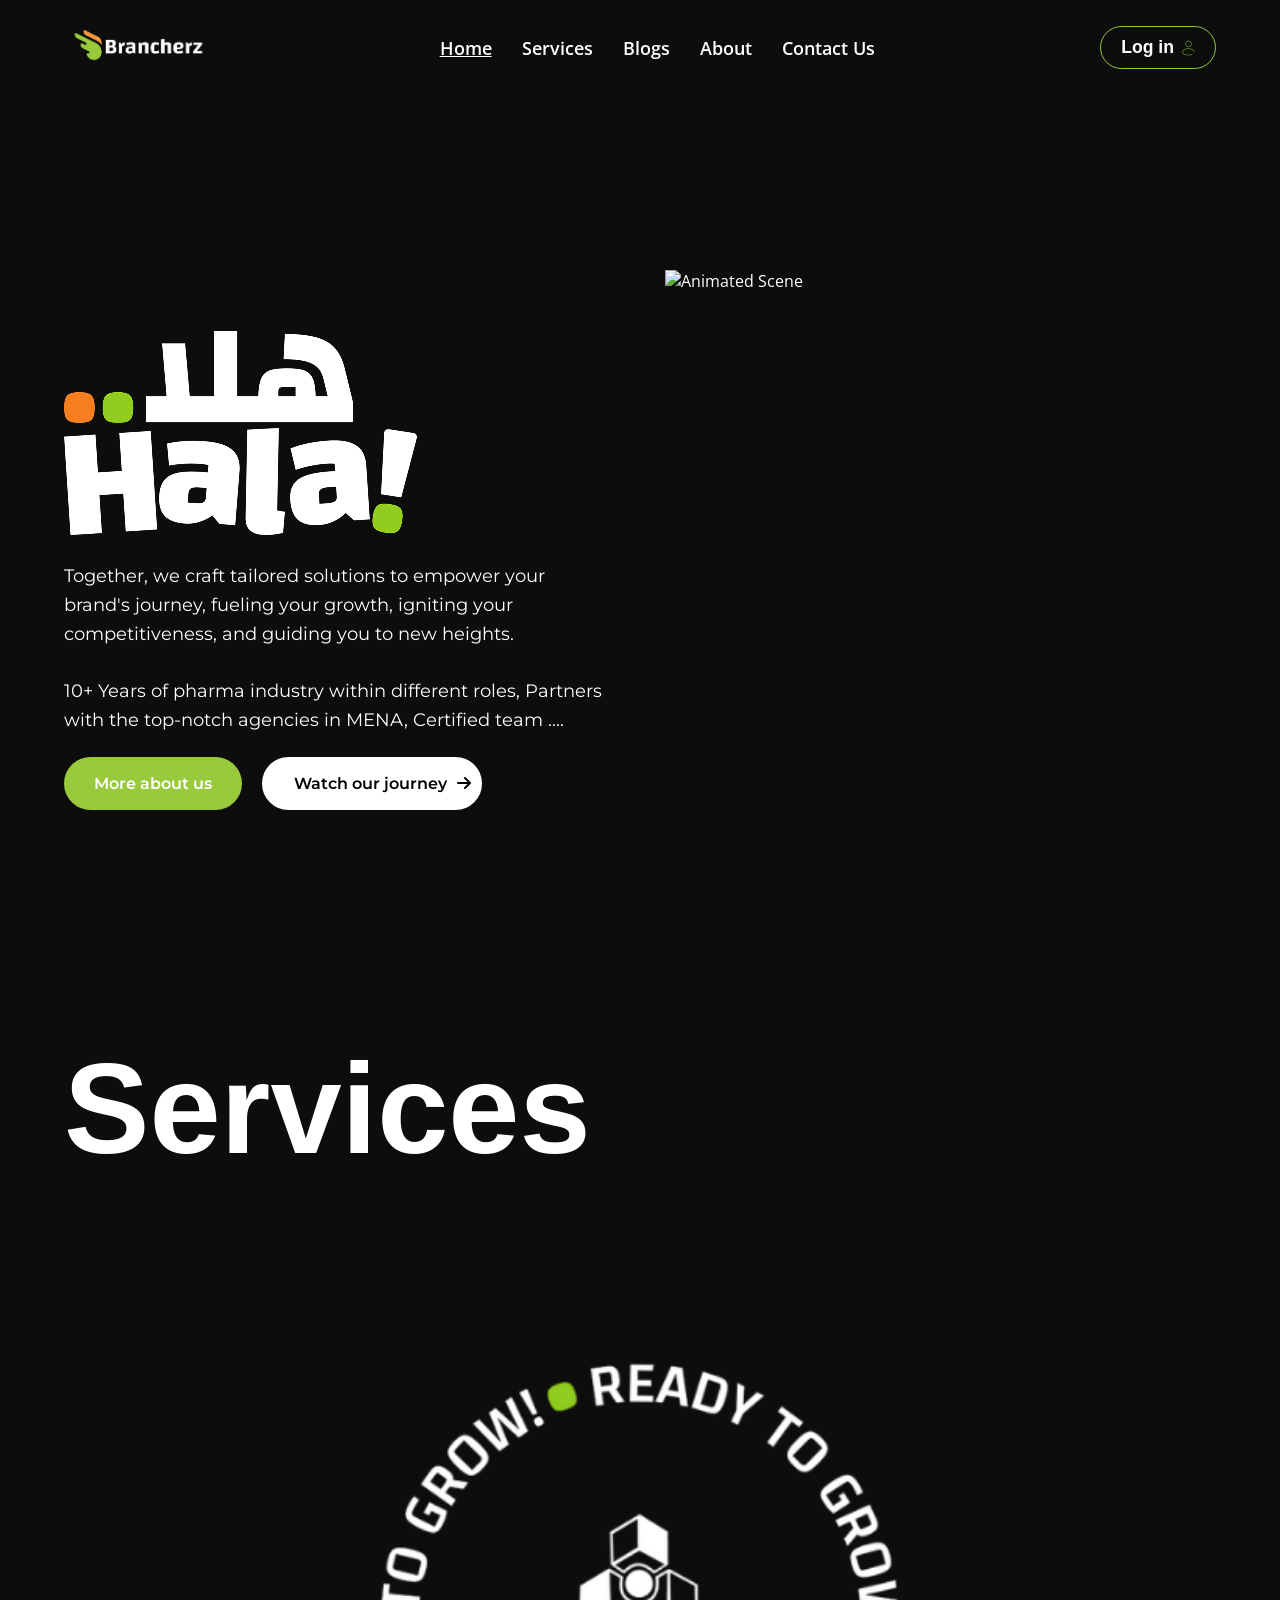
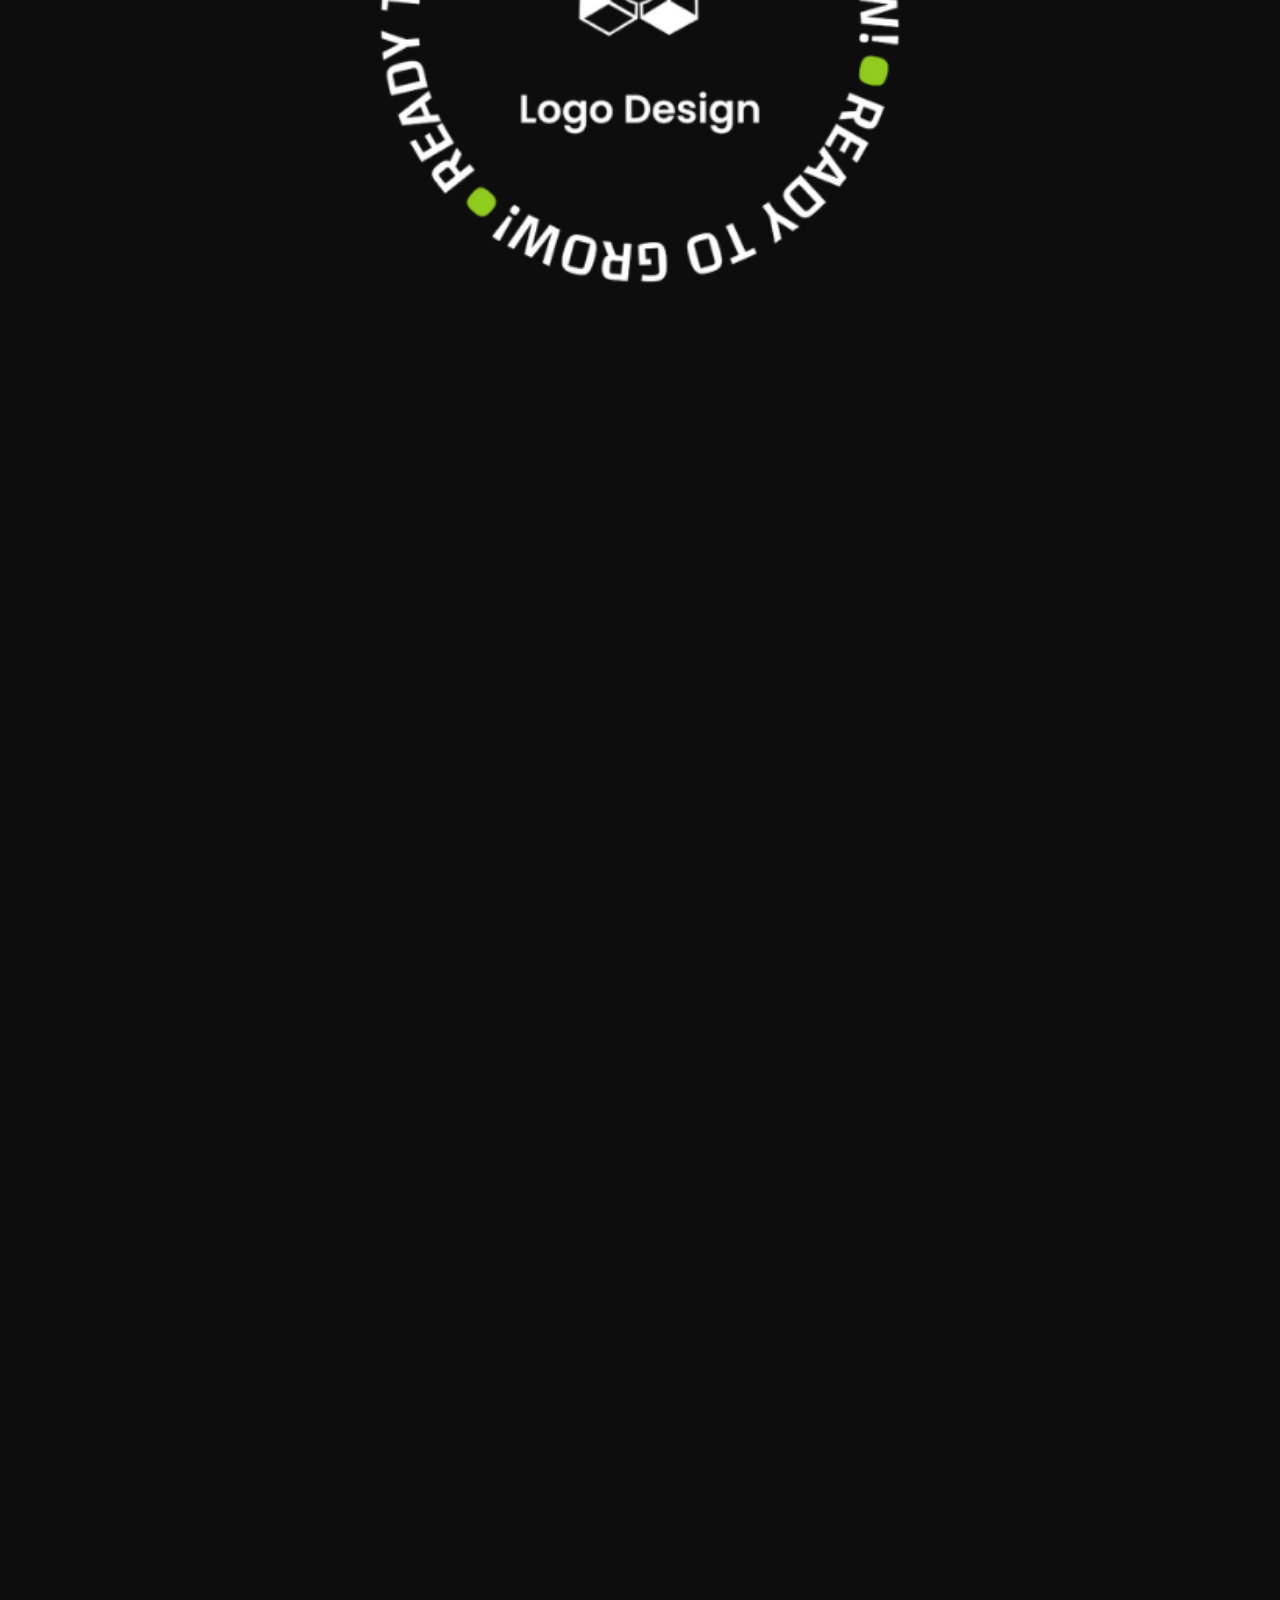
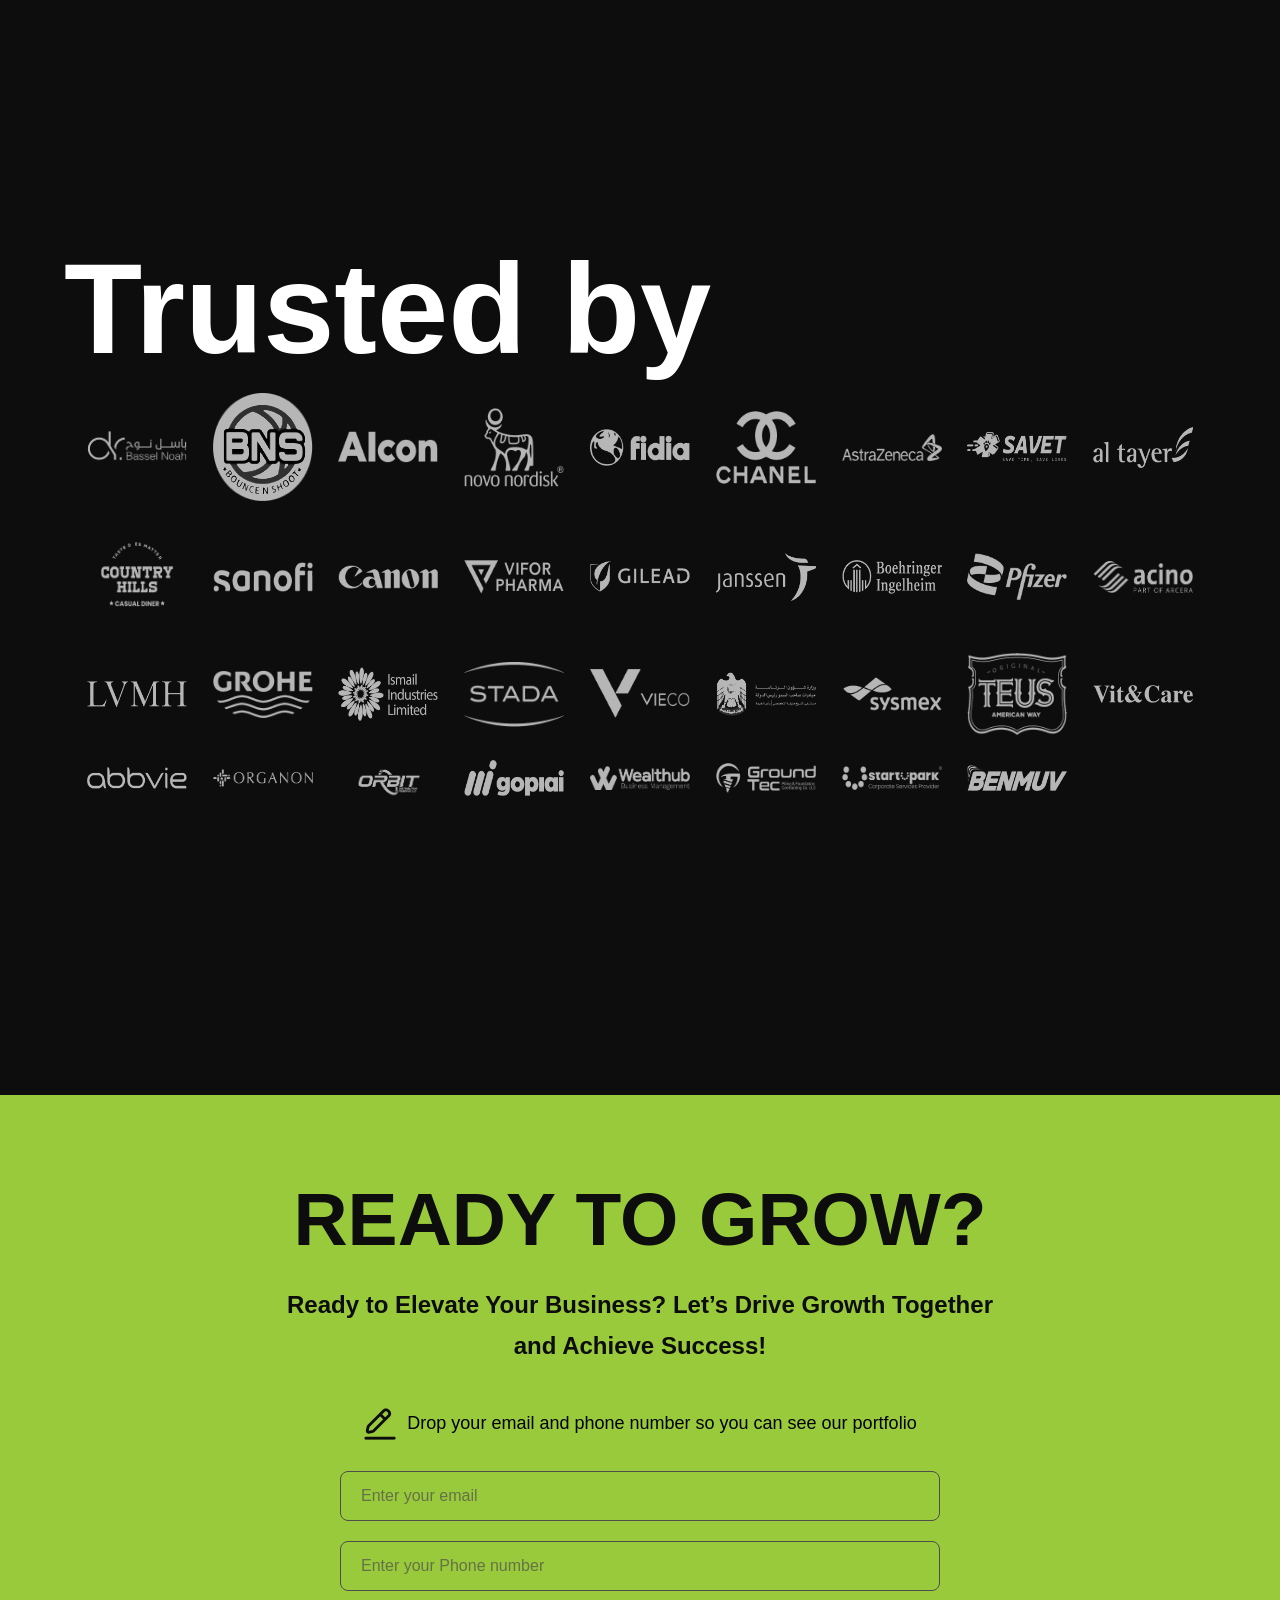
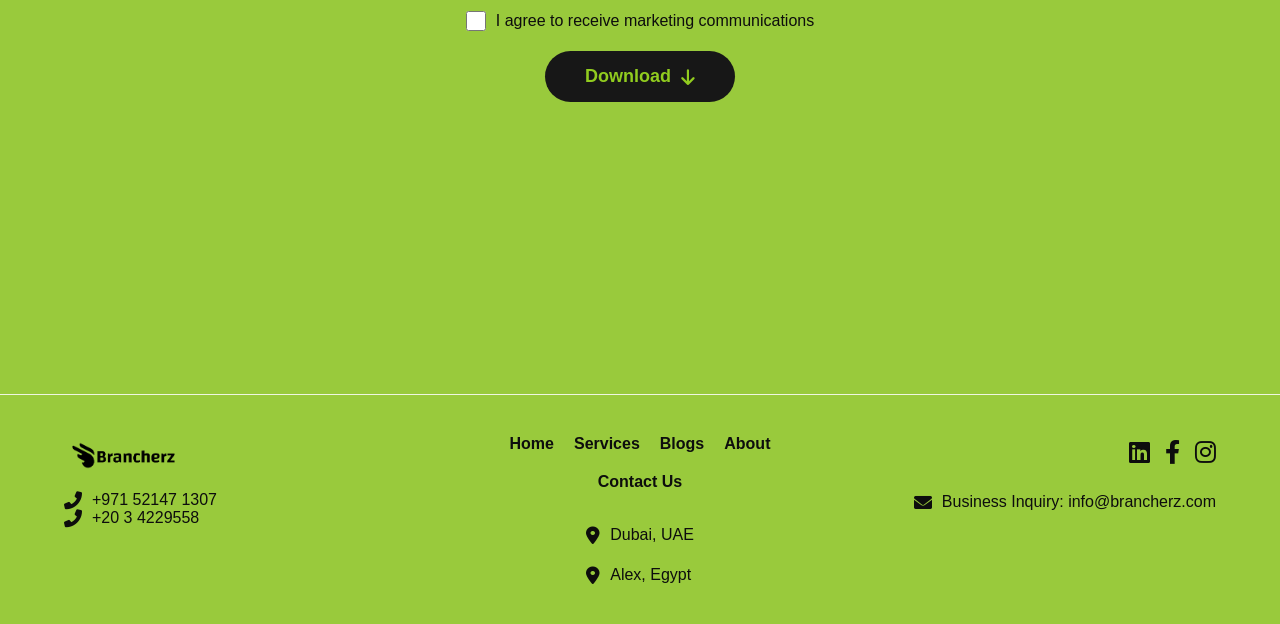
==== commit 71301920: "Update home.html" ====
--- a/home.html
+++ b/home.html
@@ -45,7 +45,7 @@
         <!-- Mobile Navigation Overlay -->
         <div class="mobile-nav-overlay" id="mobileNavOverlay">
             <div class="mobile-nav-header">
-                <img src="Logo White 4.png" alt="Mobile Logo" class="mobile-nav-logo">
+                <img src="assets/Logo White 4.png" alt="Mobile Logo" class="mobile-nav-logo">
                 <div class="closebtn" id="closeMobileNav">&times;</div>
             </div>
             <a href="home.html" class="mobile-nav-item active">Home</a>
